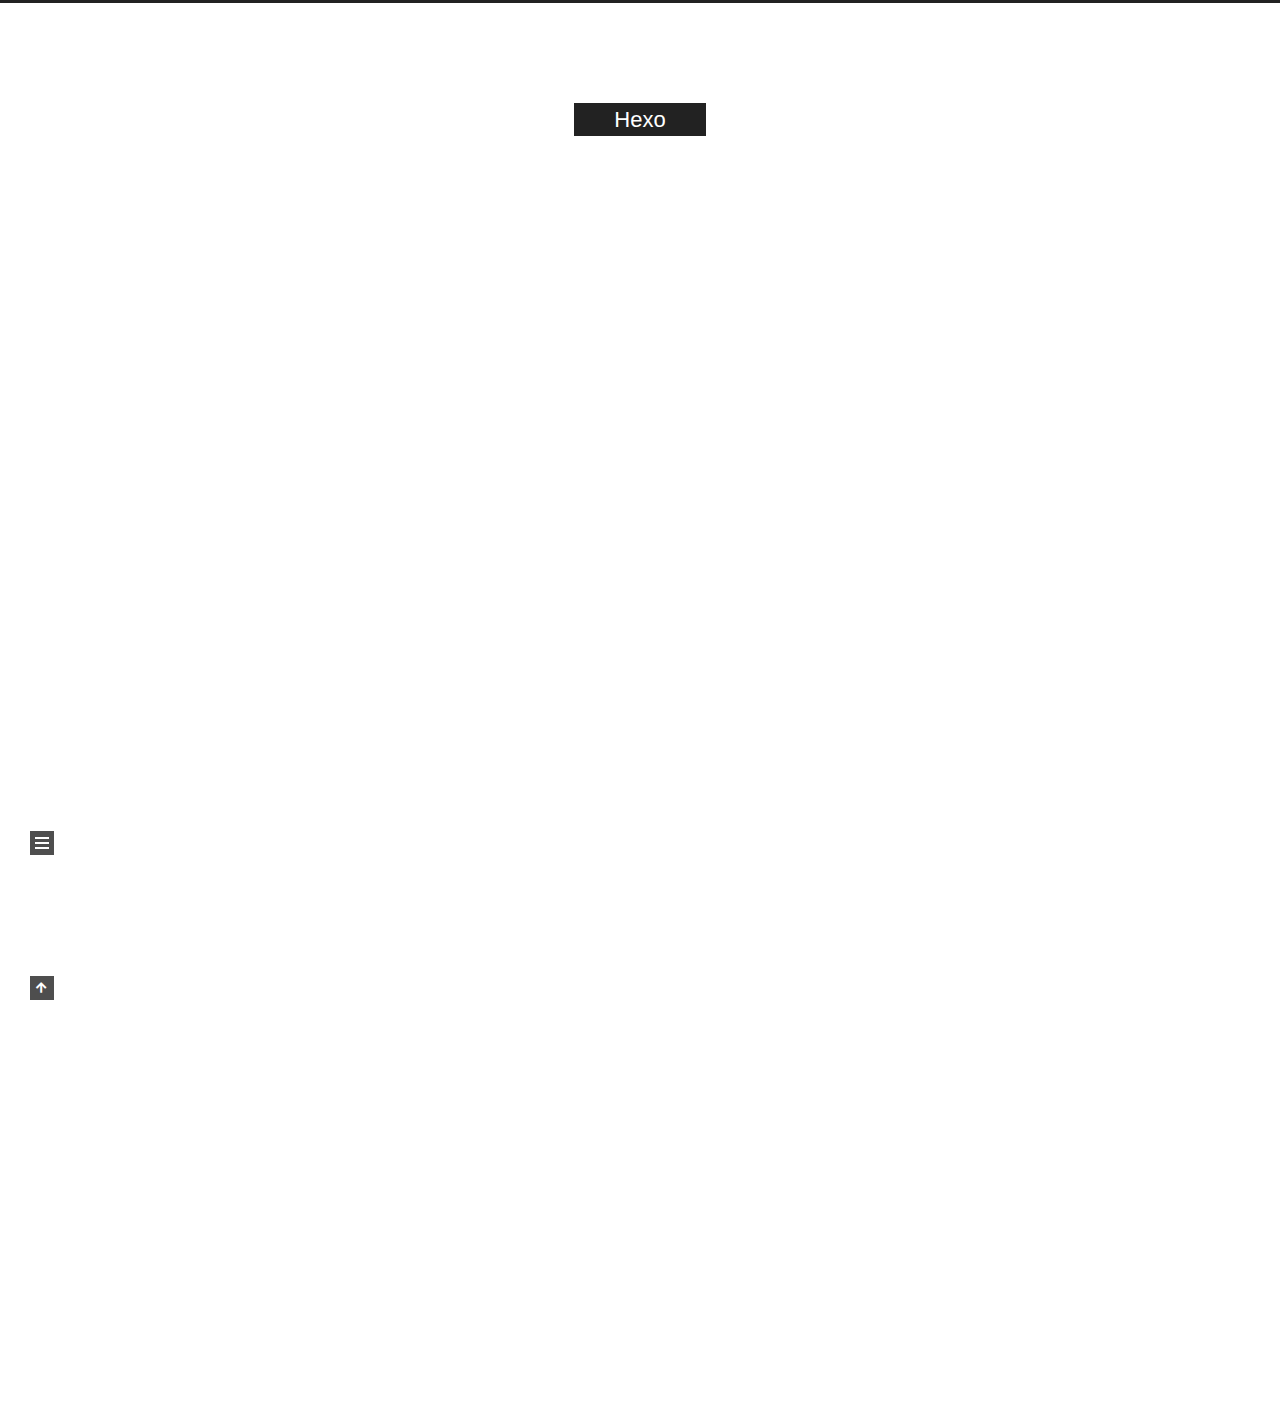
==== index.html @ 502f3c5b "Site updated: 2020-07-09 20:46:34" ====
<!DOCTYPE html>
<html lang="en">
<head>
  <meta charset="UTF-8">
<meta name="viewport" content="width=device-width, initial-scale=1, maximum-scale=2">
<meta name="theme-color" content="#222">
<meta name="generator" content="Hexo 4.2.1">
  <link rel="apple-touch-icon" sizes="180x180" href="/images/apple-touch-icon-next.png">
  <link rel="icon" type="image/png" sizes="32x32" href="/images/favicon-32x32-next.png">
  <link rel="icon" type="image/png" sizes="16x16" href="/images/favicon-16x16-next.png">
  <link rel="mask-icon" href="/images/logo.svg" color="#222">

<link rel="stylesheet" href="/css/main.css">


<link rel="stylesheet" href="/lib/font-awesome/css/all.min.css">
  
  <link rel="stylesheet" href="/lib/animate-css/animate.min.css">

<script class="hexo-configurations">
    var NexT = window.NexT || {};
    var CONFIG = {"hostname":"yoursite.com","root":"/","scheme":"Muse","version":"8.0.0-rc.4","exturl":false,"sidebar":{"position":"left","display":"post","padding":18,"offset":12},"copycode":false,"bookmark":{"enable":false,"color":"#222","save":"auto"},"fancybox":false,"mediumzoom":false,"lazyload":false,"pangu":false,"comments":{"style":"tabs","active":null,"storage":true,"lazyload":false,"nav":null},"algolia":{"hits":{"per_page":10},"labels":{"input_placeholder":"Search for Posts","hits_empty":"We didn't find any results for the search: ${query}","hits_stats":"${hits} results found in ${time} ms"}},"localsearch":{"enable":false,"trigger":"auto","top_n_per_article":1,"unescape":false,"preload":false},"motion":{"enable":true,"async":false,"transition":{"post_block":"fadeIn","post_header":"fadeInDown","post_body":"fadeInDown","coll_header":"fadeInLeft","sidebar":"fadeInUp"}}};
  </script>

  <meta property="og:type" content="website">
<meta property="og:title" content="Hexo">
<meta property="og:url" content="http://yoursite.com/index.html">
<meta property="og:site_name" content="Hexo">
<meta property="og:locale" content="en_US">
<meta property="article:author" content="John Doe">
<meta name="twitter:card" content="summary">

<link rel="canonical" href="http://yoursite.com/">


<script class="page-configurations">
  // https://hexo.io/docs/variables.html
  CONFIG.page = {
    sidebar: "",
    isHome : true,
    isPost : false,
    lang   : 'en'
  };
</script>

  <title>Hexo</title>
  






  <noscript>
  <style>
  body { margin-top: 2rem; }

  .use-motion .menu-item,
  .use-motion .sidebar,
  .use-motion .post-block,
  .use-motion .pagination,
  .use-motion .comments,
  .use-motion .post-header,
  .use-motion .post-body,
  .use-motion .collection-header {
    visibility: visible;
  }

  .use-motion .header,
  .use-motion .site-brand-container .toggle,
  .use-motion .footer { opacity: initial; }

  .use-motion .site-title,
  .use-motion .site-subtitle,
  .use-motion .custom-logo-image {
    opacity: initial;
    top: initial;
  }

  .use-motion .logo-line {
    transform: scaleX(1);
  }

  .search-pop-overlay, .sidebar-nav { display: none; }
  .sidebar-panel { display: block; }
  </style>
</noscript>

</head>

<body itemscope itemtype="http://schema.org/WebPage">
  <div class="container use-motion">
    <div class="headband"></div>

    <main class="main">
      <header class="header" itemscope itemtype="http://schema.org/WPHeader">
        <div class="header-inner"><div class="site-brand-container">
  <div class="site-nav-toggle">
    <div class="toggle" aria-label="Toggle navigation bar">
    </div>
  </div>

  <div class="site-meta">

    <a href="/" class="brand" rel="start">
      <i class="logo-line"></i>
      <h1 class="site-title">Hexo</h1>
      <i class="logo-line"></i>
    </a>
  </div>

  <div class="site-nav-right">
    <div class="toggle popup-trigger">
    </div>
  </div>
</div>







</div>
          
  
  <div class="toggle sidebar-toggle">
    <span class="toggle-line toggle-line-first"></span>
    <span class="toggle-line toggle-line-middle"></span>
    <span class="toggle-line toggle-line-last"></span>
  </div>

  <aside class="sidebar">

    <div class="sidebar-inner sidebar-overview-active">
      <ul class="sidebar-nav">
        <li class="sidebar-nav-toc">
          Table of Contents
        </li>
        <li class="sidebar-nav-overview">
          Overview
        </li>
      </ul>

      <!--noindex-->
      <section class="post-toc-wrap sidebar-panel">
      </section>
      <!--/noindex-->

      <section class="site-overview-wrap sidebar-panel">
        <div class="site-author animated" itemprop="author" itemscope itemtype="http://schema.org/Person">
  <p class="site-author-name" itemprop="name">John Doe</p>
  <div class="site-description" itemprop="description"></div>
</div>
<div class="site-state-wrap animated">
  <nav class="site-state">
      <div class="site-state-item site-state-posts">
          <a href="/archives">
          <span class="site-state-item-count">1</span>
          <span class="site-state-item-name">posts</span>
        </a>
      </div>
  </nav>
</div>



      </section>
    </div>
  </aside>
  <div id="sidebar-dimmer"></div>


      </header>

      
  <div class="back-to-top">
    <i class="fa fa-arrow-up"></i>
    <span>0%</span>
  </div>

<noscript>
  <div id="noscript-warning">Theme NexT works best with JavaScript enabled</div>
</noscript>


      <div class="main-inner">
        

        <div class="content index posts-expand">
          
      
  
  
  <article itemscope itemtype="http://schema.org/Article" class="post-block" lang="en">
    <link itemprop="mainEntityOfPage" href="http://yoursite.com/2020/07/09/hello-world/">

    <span hidden itemprop="author" itemscope itemtype="http://schema.org/Person">
      <meta itemprop="image" content="/images/avatar.gif">
      <meta itemprop="name" content="John Doe">
      <meta itemprop="description" content="">
    </span>

    <span hidden itemprop="publisher" itemscope itemtype="http://schema.org/Organization">
      <meta itemprop="name" content="Hexo">
    </span>
      <header class="post-header">
        <h2 class="post-title" itemprop="name headline">
          
            <a href="/2020/07/09/hello-world/" class="post-title-link" itemprop="url">Hello World</a>
        </h2>

        <div class="post-meta">
            <span class="post-meta-item">
              <span class="post-meta-item-icon">
                <i class="far fa-calendar"></i>
              </span>
              <span class="post-meta-item-text">Posted on</span>

              <time title="Created: 2020-07-09 15:12:17" itemprop="dateCreated datePublished" datetime="2020-07-09T15:12:17+08:00">2020-07-09</time>
            </span>

          

        </div>
      </header>

    
    
    
    <div class="post-body" itemprop="articleBody">

      
          <p>Welcome to <a href="https://hexo.io/" target="_blank" rel="noopener">Hexo</a>! This is your very first post. Check <a href="https://hexo.io/docs/" target="_blank" rel="noopener">documentation</a> for more info. If you get any problems when using Hexo, you can find the answer in <a href="https://hexo.io/docs/troubleshooting.html" target="_blank" rel="noopener">troubleshooting</a> or you can ask me on <a href="https://github.com/hexojs/hexo/issues" target="_blank" rel="noopener">GitHub</a>.</p>
<h2 id="Quick-Start"><a href="#Quick-Start" class="headerlink" title="Quick Start"></a>Quick Start</h2><h3 id="Create-a-new-post"><a href="#Create-a-new-post" class="headerlink" title="Create a new post"></a>Create a new post</h3><figure class="highlight bash"><table><tr><td class="gutter"><pre><span class="line">1</span><br></pre></td><td class="code"><pre><span class="line">$ hexo new <span class="string">"My New Post"</span></span><br></pre></td></tr></table></figure>

<p>More info: <a href="https://hexo.io/docs/writing.html" target="_blank" rel="noopener">Writing</a></p>
<h3 id="Run-server"><a href="#Run-server" class="headerlink" title="Run server"></a>Run server</h3><figure class="highlight bash"><table><tr><td class="gutter"><pre><span class="line">1</span><br></pre></td><td class="code"><pre><span class="line">$ hexo server</span><br></pre></td></tr></table></figure>

<p>More info: <a href="https://hexo.io/docs/server.html" target="_blank" rel="noopener">Server</a></p>
<h3 id="Generate-static-files"><a href="#Generate-static-files" class="headerlink" title="Generate static files"></a>Generate static files</h3><figure class="highlight bash"><table><tr><td class="gutter"><pre><span class="line">1</span><br></pre></td><td class="code"><pre><span class="line">$ hexo generate</span><br></pre></td></tr></table></figure>

<p>More info: <a href="https://hexo.io/docs/generating.html" target="_blank" rel="noopener">Generating</a></p>
<h3 id="Deploy-to-remote-sites"><a href="#Deploy-to-remote-sites" class="headerlink" title="Deploy to remote sites"></a>Deploy to remote sites</h3><figure class="highlight bash"><table><tr><td class="gutter"><pre><span class="line">1</span><br></pre></td><td class="code"><pre><span class="line">$ hexo deploy</span><br></pre></td></tr></table></figure>

<p>More info: <a href="https://hexo.io/docs/one-command-deployment.html" target="_blank" rel="noopener">Deployment</a></p>

      
    </div>

    
    
    
      <footer class="post-footer">
        <div class="post-eof"></div>
      </footer>
  </article>
  
  
  


  



        </div>
        

<script>
  window.addEventListener('tabs:register', () => {
    let { activeClass } = CONFIG.comments;
    if (CONFIG.comments.storage) {
      activeClass = localStorage.getItem('comments_active') || activeClass;
    }
    if (activeClass) {
      let activeTab = document.querySelector(`a[href="#comment-${activeClass}"]`);
      if (activeTab) {
        activeTab.click();
      }
    }
  });
  if (CONFIG.comments.storage) {
    window.addEventListener('tabs:click', event => {
      if (!event.target.matches('.tabs-comment .tab-content .tab-pane')) return;
      let commentClass = event.target.classList[1];
      localStorage.setItem('comments_active', commentClass);
    });
  }
</script>

      </div>
    </main>

    <footer class="footer">
      <div class="footer-inner">
        

        

<div class="copyright">
  
  &copy; 
  <span itemprop="copyrightYear">2020</span>
  <span class="with-love">
    <i class="fa fa-heart"></i>
  </span>
  <span class="author" itemprop="copyrightHolder">John Doe</span>
</div>
  <div class="powered-by">Powered by <a href="https://hexo.io/" class="theme-link" rel="noopener" target="_blank">Hexo</a> & <a href="https://theme-next.js.org/muse/" class="theme-link" rel="noopener" target="_blank">NexT.Muse</a>
  </div>

        








      </div>
    </footer>
  </div>

  
  <script src="/lib/anime.min.js"></script>

<script src="/js/utils.js"></script>

<script src="/js/motion.js"></script>


<script src="/js/schemes/muse.js"></script>


<script src="/js/next-boot.js"></script>


  















  

  

</body>
</html>
---- css/main.css ----
:root {
  --body-bg-color: #fff;
  --content-bg-color: #fff;
  --card-bg-color: #f5f5f5;
  --text-color: #555;
  --blockquote-color: #666;
  --link-color: #555;
  --link-hover-color: #222;
  --brand-color: #fff;
  --brand-hover-color: #fff;
  --table-row-odd-bg-color: #f9f9f9;
  --table-row-hover-bg-color: #f5f5f5;
  --menu-item-bg-color: #f5f5f5;
  --btn-default-bg: #222;
  --btn-default-color: #fff;
  --btn-default-border-color: #222;
  --btn-default-hover-bg: #fff;
  --btn-default-hover-color: #222;
  --btn-default-hover-border-color: #222;
  --highlight-background: #f0f0f0;
  --highlight-foreground: #444;
  --highlight-gutter-background: #dedede;
  --highlight-gutter-foreground: #555;
}
html {
  line-height: 1.15; /* 1 */
  -webkit-text-size-adjust: 100%; /* 2 */
}
body {
  margin: 0;
}
main {
  display: block;
}
h1 {
  font-size: 2em;
  margin: 0.67em 0;
}
hr {
  box-sizing: content-box; /* 1 */
  height: 0; /* 1 */
  overflow: visible; /* 2 */
}
pre {
  font-family: monospace, monospace; /* 1 */
  font-size: 1em; /* 2 */
}
a {
  background: transparent;
}
abbr[title] {
  border-bottom: none; /* 1 */
  text-decoration: underline; /* 2 */
  text-decoration: underline dotted; /* 2 */
}
b,
strong {
  font-weight: bolder;
}
code,
kbd,
samp {
  font-family: monospace, monospace; /* 1 */
  font-size: 1em; /* 2 */
}
small {
  font-size: 80%;
}
sub,
sup {
  font-size: 75%;
  line-height: 0;
  position: relative;
  vertical-align: baseline;
}
sub {
  bottom: -0.25em;
}
sup {
  top: -0.5em;
}
img {
  border-style: none;
}
button,
input,
optgroup,
select,
textarea {
  font-family: inherit; /* 1 */
  font-size: 100%; /* 1 */
  line-height: 1.15; /* 1 */
  margin: 0; /* 2 */
}
button,
input {
/* 1 */
  overflow: visible;
}
button,
select {
/* 1 */
  text-transform: none;
}
button,
[type='button'],
[type='reset'],
[type='submit'] {
  -webkit-appearance: button;
}
button::-moz-focus-inner,
[type='button']::-moz-focus-inner,
[type='reset']::-moz-focus-inner,
[type='submit']::-moz-focus-inner {
  border-style: none;
  padding: 0;
}
button:-moz-focusring,
[type='button']:-moz-focusring,
[type='reset']:-moz-focusring,
[type='submit']:-moz-focusring {
  outline: 1px dotted ButtonText;
}
fieldset {
  padding: 0.35em 0.75em 0.625em;
}
legend {
  box-sizing: border-box; /* 1 */
  color: inherit; /* 2 */
  display: table; /* 1 */
  max-width: 100%; /* 1 */
  padding: 0; /* 3 */
  white-space: normal; /* 1 */
}
progress {
  vertical-align: baseline;
}
textarea {
  overflow: auto;
}
[type='checkbox'],
[type='radio'] {
  box-sizing: border-box; /* 1 */
  padding: 0; /* 2 */
}
[type='number']::-webkit-inner-spin-button,
[type='number']::-webkit-outer-spin-button {
  height: auto;
}
[type='search'] {
  outline-offset: -2px; /* 2 */
  -webkit-appearance: textfield; /* 1 */
}
[type='search']::-webkit-search-decoration {
  -webkit-appearance: none;
}
::-webkit-file-upload-button {
  font: inherit; /* 2 */
  -webkit-appearance: button; /* 1 */
}
details {
  display: block;
}
summary {
  display: list-item;
}
template {
  display: none;
}
[hidden] {
  display: none;
}
::selection {
  background: #262a30;
  color: #eee;
}
html,
body {
  height: 100%;
}
body {
  background: var(--body-bg-color);
  color: var(--text-color);
  font-family: 'Lato', "PingFang SC", "Microsoft YaHei", sans-serif;
  font-size: 1em;
  line-height: 2;
  transition: all 0.2s ease-in-out;
}
h1,
h2,
h3,
h4,
h5,
h6 {
  font-family: 'Lato', "PingFang SC", "Microsoft YaHei", sans-serif;
  font-weight: bold;
  line-height: 1.5;
  margin: 20px 0 15px;
}
h1 {
  font-size: 1.5em;
}
h2 {
  font-size: 1.375em;
}
h3 {
  font-size: 1.25em;
}
h4 {
  font-size: 1.125em;
}
h5 {
  font-size: 1em;
}
h6 {
  font-size: 0.875em;
}
p {
  margin: 0 0 20px 0;
}
a,
span.exturl {
  border-bottom: 1px solid #999;
  color: var(--link-color);
  outline: 0;
  text-decoration: none;
  overflow-wrap: break-word;
  cursor: pointer;
}
a:hover,
span.exturl:hover {
  border-bottom-color: var(--link-hover-color);
  color: var(--link-hover-color);
}
iframe,
img,
video,
embed {
  display: block;
  margin-left: auto;
  margin-right: auto;
  max-width: 100%;
}
hr {
  background-image: repeating-linear-gradient(-45deg, #ddd, #ddd 4px, transparent 4px, transparent 8px);
  border: 0;
  height: 3px;
  margin: 40px 0;
}
blockquote {
  border-left: 4px solid #ddd;
  color: var(--blockquote-color);
  margin: 0;
  padding: 0 15px;
}
blockquote cite::before {
  content: '-';
  padding: 0 5px;
}
dt {
  font-weight: bold;
}
dd {
  margin: 0;
  padding: 0;
}
.table-container {
  overflow: auto;
}
table {
  border-collapse: collapse;
  border-spacing: 0;
  font-size: 0.875em;
  margin: 0 0 20px 0;
  width: 100%;
}
tbody tr:nth-of-type(odd) {
  background: var(--table-row-odd-bg-color);
}
tbody tr:hover {
  background: var(--table-row-hover-bg-color);
}
caption,
th,
td {
  font-weight: normal;
  padding: 8px;
  vertical-align: middle;
}
th,
td {
  border: 1px solid #ddd;
  border-bottom: 3px solid #ddd;
}
th {
  font-weight: 700;
  padding-bottom: 10px;
}
td {
  border-bottom-width: 1px;
}
.btn {
  background: var(--btn-default-bg);
  border: 2px solid var(--btn-default-border-color);
  border-radius: 0;
  color: var(--btn-default-color);
  display: inline-block;
  font-size: 0.875em;
  line-height: 2;
  padding: 0 20px;
  transition: background-color 0.2s ease-in-out;
}
.btn:hover {
  background: var(--btn-default-hover-bg);
  border-color: var(--btn-default-hover-border-color);
  color: var(--btn-default-hover-color);
}
.btn + .btn {
  margin: 0 0 8px 8px;
}
.btn .fa-fw {
  text-align: left;
  width: 1.285714285714286em;
}
.toggle {
  line-height: 0;
}
.toggle .toggle-line {
  background: #fff;
  display: block;
  height: 2px;
  left: 0;
  position: relative;
  top: 0;
  transition: all 0.4s;
  width: 100%;
}
.toggle .toggle-line:not(:first-child) {
  margin-top: 3px;
}
.toggle.toggle-arrow .toggle-line-first,
body:not(.sidebar-active) .sidebar-toggle:hover .toggle-line-first {
  left: 50%;
  top: 2px;
  transform: rotate(45deg);
  width: 50%;
}
.toggle.toggle-arrow .toggle-line-middle,
body:not(.sidebar-active) .sidebar-toggle:hover .toggle-line-middle {
  left: 2px;
  width: 90%;
}
.toggle.toggle-arrow .toggle-line-last,
body:not(.sidebar-active) .sidebar-toggle:hover .toggle-line-last {
  left: 50%;
  top: -2px;
  transform: rotate(-45deg);
  width: 50%;
}
.toggle.toggle-close .toggle-line-first,
.sidebar-active .sidebar-toggle .toggle-line-first {
  transform: rotate(-45deg);
  top: 5px;
}
.toggle.toggle-close .toggle-line-middle,
.sidebar-active .sidebar-toggle .toggle-line-middle {
  opacity: 0;
}
.toggle.toggle-close .toggle-line-last,
.sidebar-active .sidebar-toggle .toggle-line-last {
  transform: rotate(45deg);
  top: -5px;
}
/*

Original highlight.js style (c) Ivan Sagalaev <maniac@softwaremaniacs.org>

*/

.hljs {
  display: block;
  overflow-x: auto;
  padding: 0.5em;
  background: #F0F0F0;
}


/* Base color: saturation 0; */

.hljs,
.hljs-subst {
  color: #444;
}

.hljs-comment {
  color: #888888;
}

.hljs-keyword,
.hljs-attribute,
.hljs-selector-tag,
.hljs-meta-keyword,
.hljs-doctag,
.hljs-name {
  font-weight: bold;
}


/* User color: hue: 0 */

.hljs-type,
.hljs-string,
.hljs-number,
.hljs-selector-id,
.hljs-selector-class,
.hljs-quote,
.hljs-template-tag,
.hljs-deletion {
  color: #880000;
}

.hljs-title,
.hljs-section {
  color: #880000;
  font-weight: bold;
}

.hljs-regexp,
.hljs-symbol,
.hljs-variable,
.hljs-template-variable,
.hljs-link,
.hljs-selector-attr,
.hljs-selector-pseudo {
  color: #BC6060;
}


/* Language color: hue: 90; */

.hljs-literal {
  color: #78A960;
}

.hljs-built_in,
.hljs-bullet,
.hljs-code,
.hljs-addition {
  color: #397300;
}


/* Meta color: hue: 200 */

.hljs-meta {
  color: #1f7199;
}

.hljs-meta-string {
  color: #4d99bf;
}


/* Misc effects */

.hljs-emphasis {
  font-style: italic;
}

.hljs-strong {
  font-weight: bold;
}

code,
kbd,
.highlight,
pre {
  background: var(--highlight-background);
  color: var(--highlight-foreground);
}
.highlight,
pre {
  line-height: 1.6;
  margin: 0 auto 20px;
}
pre,
code {
  font-family: consolas, Menlo, monospace, "PingFang SC", "Microsoft YaHei";
}
code {
  border-radius: 3px;
  font-size: 0.875em;
  padding: 2px 4px;
  overflow-wrap: break-word;
}
kbd {
  border: 2px solid #ccc;
  border-radius: 0.2em;
  box-shadow: 0.1em 0.1em 0.2em rgba(0,0,0,0.1);
  font-family: inherit;
  padding: 0.1em 0.3em;
  white-space: nowrap;
}
.highlight {
  position: relative;
}
.highlight pre {
  border: 0;
  margin: 0;
  padding: 10px 0;
}
.highlight table {
  border: 0;
  margin: 0;
  width: auto;
}
.highlight td {
  border: 0;
  padding: 0;
}
.highlight figcaption {
  background: var(--highlight-gutter-background);
  color: var(--highlight-foreground);
  display: flow-root;
  font-size: 0.875em;
  line-height: 1.2;
  padding: 0.5em;
}
.highlight figcaption a {
  color: var(--highlight-foreground);
  float: right;
}
.highlight figcaption a:hover {
  border-bottom-color: var(--highlight-foreground);
}
.highlight .gutter {
  -moz-user-select: none;
  -ms-user-select: none;
  -webkit-user-select: none;
  user-select: none;
}
.highlight .gutter pre {
  background: var(--highlight-gutter-background);
  color: var(--highlight-gutter-foreground);
  padding-left: 10px;
  padding-right: 10px;
  text-align: right;
}
.highlight .code pre {
  padding-left: 10px;
  width: 100%;
}
.gist table {
  width: auto;
}
.gist table td {
  border: 0;
}
pre {
  overflow: auto;
  padding: 10px;
}
pre code {
  background: none;
  padding: 0;
  text-shadow: none;
}
.blockquote-center {
  border-left: none;
  margin: 40px 0;
  padding: 0;
  position: relative;
  text-align: center;
}
.blockquote-center::before,
.blockquote-center::after {
  left: 0;
  line-height: 1;
  opacity: 0.6;
  position: absolute;
  width: 100%;
}
.blockquote-center::before {
  border-top: 1px solid #ccc;
  text-align: left;
  top: -20px;
  content: '\f10d';
  font-family: 'Font Awesome 5 Free';
  font-weight: 900;
}
.blockquote-center::after {
  border-bottom: 1px solid #ccc;
  bottom: -20px;
  text-align: right;
  content: '\f10e';
  font-family: 'Font Awesome 5 Free';
  font-weight: 900;
}
.blockquote-center p,
.blockquote-center div {
  text-align: center;
}
.post-body .group-picture img {
  margin: 0 auto;
  padding: 0 3px;
}
.group-picture-row {
  margin-bottom: 6px;
  overflow: hidden;
}
.group-picture-column {
  float: left;
  margin-bottom: 10px;
}
.post-body .label {
  color: #555;
  padding: 0 2px;
}
.post-body .label.default {
  background: #f0f0f0;
}
.post-body .label.primary {
  background: #efe6f7;
}
.post-body .label.info {
  background: #e5f2f8;
}
.post-body .label.success {
  background: #e7f4e9;
}
.post-body .label.warning {
  background: #fcf6e1;
}
.post-body .label.danger {
  background: #fae8eb;
}
.post-body .link-grid {
  display: grid;
  gap: 1.5rem 1.5rem;
  grid-template-columns: 1fr 1fr;
  margin-bottom: 20px;
  padding: 1rem;
}
@media (max-width: 767px) {
  .post-body .link-grid {
    grid-template-columns: 1fr;
  }
}
.post-body .link-grid .link-grid-container {
  border: solid #ddd;
  box-shadow: 1rem 1rem 0.5rem rgba(0,0,0,0.5);
  min-height: 5rem;
  min-width: 0;
  padding: 0.5rem;
  position: relative;
  transition: background 0.3s;
}
.post-body .link-grid .link-grid-container:hover {
  animation: shake 0.5s;
  background: var(--card-bg-color);
}
.post-body .link-grid .link-grid-container:active {
  box-shadow: 0.5rem 0.5rem 0.25rem rgba(0,0,0,0.5);
  transform: translate(0.2rem, 0.2rem);
}
.post-body .link-grid .link-grid-container .link-grid-image {
  background-clip: content-box;
  background-origin: content-box;
  background-size: cover;
  border: 1px solid #ddd;
  border-radius: 50%;
  box-sizing: border-box;
  height: 5rem;
  padding: 3px;
  position: absolute;
  width: 5rem;
}
.post-body .link-grid .link-grid-container p {
  margin: 0 1rem 0 6rem;
}
.post-body .link-grid .link-grid-container p:first-of-type {
  font-size: 1.2em;
}
.post-body .link-grid .link-grid-container p:last-of-type {
  font-size: 0.8em;
  line-height: 1.3rem;
  opacity: 0.7;
}
.post-body .link-grid .link-grid-container a {
  border: 0;
  height: 100%;
  left: 0;
  position: absolute;
  top: 0;
  width: 100%;
}
@-moz-keyframes shake {
  0% {
    transform: translate(1pt, 1pt) rotate(0deg);
  }
  10% {
    transform: translate(-1pt, -2pt) rotate(-1deg);
  }
  20% {
    transform: translate(-3pt, 0pt) rotate(1deg);
  }
  30% {
    transform: translate(3pt, 2pt) rotate(0deg);
  }
  40% {
    transform: translate(1pt, -1pt) rotate(1deg);
  }
  50% {
    transform: translate(-1pt, 2pt) rotate(-1deg);
  }
  60% {
    transform: translate(-3pt, 1pt) rotate(0deg);
  }
  70% {
    transform: translate(3pt, 1pt) rotate(-1deg);
  }
  80% {
    transform: translate(-1pt, -1pt) rotate(1deg);
  }
  90% {
    transform: translate(1pt, 2pt) rotate(0deg);
  }
  100% {
    transform: translate(1pt, -2pt) rotate(-1deg);
  }
}
@-webkit-keyframes shake {
  0% {
    transform: translate(1pt, 1pt) rotate(0deg);
  }
  10% {
    transform: translate(-1pt, -2pt) rotate(-1deg);
  }
  20% {
    transform: translate(-3pt, 0pt) rotate(1deg);
  }
  30% {
    transform: translate(3pt, 2pt) rotate(0deg);
  }
  40% {
    transform: translate(1pt, -1pt) rotate(1deg);
  }
  50% {
    transform: translate(-1pt, 2pt) rotate(-1deg);
  }
  60% {
    transform: translate(-3pt, 1pt) rotate(0deg);
  }
  70% {
    transform: translate(3pt, 1pt) rotate(-1deg);
  }
  80% {
    transform: translate(-1pt, -1pt) rotate(1deg);
  }
  90% {
    transform: translate(1pt, 2pt) rotate(0deg);
  }
  100% {
    transform: translate(1pt, -2pt) rotate(-1deg);
  }
}
@-o-keyframes shake {
  0% {
    transform: translate(1pt, 1pt) rotate(0deg);
  }
  10% {
    transform: translate(-1pt, -2pt) rotate(-1deg);
  }
  20% {
    transform: translate(-3pt, 0pt) rotate(1deg);
  }
  30% {
    transform: translate(3pt, 2pt) rotate(0deg);
  }
  40% {
    transform: translate(1pt, -1pt) rotate(1deg);
  }
  50% {
    transform: translate(-1pt, 2pt) rotate(-1deg);
  }
  60% {
    transform: translate(-3pt, 1pt) rotate(0deg);
  }
  70% {
    transform: translate(3pt, 1pt) rotate(-1deg);
  }
  80% {
    transform: translate(-1pt, -1pt) rotate(1deg);
  }
  90% {
    transform: translate(1pt, 2pt) rotate(0deg);
  }
  100% {
    transform: translate(1pt, -2pt) rotate(-1deg);
  }
}
@keyframes shake {
  0% {
    transform: translate(1pt, 1pt) rotate(0deg);
  }
  10% {
    transform: translate(-1pt, -2pt) rotate(-1deg);
  }
  20% {
    transform: translate(-3pt, 0pt) rotate(1deg);
  }
  30% {
    transform: translate(3pt, 2pt) rotate(0deg);
  }
  40% {
    transform: translate(1pt, -1pt) rotate(1deg);
  }
  50% {
    transform: translate(-1pt, 2pt) rotate(-1deg);
  }
  60% {
    transform: translate(-3pt, 1pt) rotate(0deg);
  }
  70% {
    transform: translate(3pt, 1pt) rotate(-1deg);
  }
  80% {
    transform: translate(-1pt, -1pt) rotate(1deg);
  }
  90% {
    transform: translate(1pt, 2pt) rotate(0deg);
  }
  100% {
    transform: translate(1pt, -2pt) rotate(-1deg);
  }
}
.post-body .tabs {
  margin-bottom: 20px;
}
.post-body .tabs,
.tabs-comment {
  padding-top: 10px;
}
.post-body .tabs ul.nav-tabs,
.tabs-comment ul.nav-tabs {
  display: flex;
  flex-wrap: wrap;
  margin: 0;
  margin-bottom: -1px;
  padding: 0;
}
@media (max-width: 413px) {
  .post-body .tabs ul.nav-tabs,
  .tabs-comment ul.nav-tabs {
    display: block;
    margin-bottom: 5px;
  }
}
.post-body .tabs ul.nav-tabs li.tab,
.tabs-comment ul.nav-tabs li.tab {
  border-bottom: 1px solid #ddd;
  border-left: 1px solid transparent;
  border-right: 1px solid transparent;
  border-top: 3px solid transparent;
  flex-grow: 1;
  list-style-type: none;
  border-radius: 0 0 0 0;
}
@media (max-width: 413px) {
  .post-body .tabs ul.nav-tabs li.tab,
  .tabs-comment ul.nav-tabs li.tab {
    border-bottom: 1px solid transparent;
    border-left: 3px solid transparent;
    border-right: 1px solid transparent;
    border-top: 1px solid transparent;
  }
}
@media (max-width: 413px) {
  .post-body .tabs ul.nav-tabs li.tab,
  .tabs-comment ul.nav-tabs li.tab {
    border-radius: 0;
  }
}
.post-body .tabs ul.nav-tabs li.tab a,
.tabs-comment ul.nav-tabs li.tab a {
  border-bottom: initial;
  display: block;
  line-height: 1.8;
  outline: 0;
  padding: 0.25em 0.75em;
  text-align: center;
  transition: all 0.2s ease-out;
}
.post-body .tabs ul.nav-tabs li.tab a i,
.tabs-comment ul.nav-tabs li.tab a i {
  width: 1.285714285714286em;
}
.post-body .tabs ul.nav-tabs li.tab.active,
.tabs-comment ul.nav-tabs li.tab.active {
  border-bottom: 1px solid transparent;
  border-left: 1px solid #ddd;
  border-right: 1px solid #ddd;
  border-top: 3px solid #fc6423;
}
@media (max-width: 413px) {
  .post-body .tabs ul.nav-tabs li.tab.active,
  .tabs-comment ul.nav-tabs li.tab.active {
    border-bottom: 1px solid #ddd;
    border-left: 3px solid #fc6423;
    border-right: 1px solid #ddd;
    border-top: 1px solid #ddd;
  }
}
.post-body .tabs ul.nav-tabs li.tab.active a,
.tabs-comment ul.nav-tabs li.tab.active a {
  color: var(--link-color);
  cursor: default;
}
.post-body .tabs .tab-content .tab-pane,
.tabs-comment .tab-content .tab-pane {
  border: 1px solid #ddd;
  border-top: 0;
  padding: 20px 20px 0 20px;
  border-radius: 0;
}
.post-body .tabs .tab-content .tab-pane:not(.active),
.tabs-comment .tab-content .tab-pane:not(.active) {
  display: none;
}
.post-body .tabs .tab-content .tab-pane.active,
.tabs-comment .tab-content .tab-pane.active {
  display: block;
}
.post-body .tabs .tab-content .tab-pane.active:nth-of-type(1),
.tabs-comment .tab-content .tab-pane.active:nth-of-type(1) {
  border-radius: 0 0 0 0;
}
@media (max-width: 413px) {
  .post-body .tabs .tab-content .tab-pane.active:nth-of-type(1),
  .tabs-comment .tab-content .tab-pane.active:nth-of-type(1) {
    border-radius: 0;
  }
}
.post-body .note {
  border-radius: 3px;
  margin-bottom: 20px;
  padding: 1em;
  position: relative;
  border: 1px solid #eee;
  border-left-width: 5px;
}
.post-body .note h2,
.post-body .note h3,
.post-body .note h4,
.post-body .note h5,
.post-body .note h6 {
  border-bottom: initial;
  margin: 0;
  padding-top: 0;
}
.post-body .note p:first-child,
.post-body .note ul:first-child,
.post-body .note ol:first-child,
.post-body .note table:first-child,
.post-body .note pre:first-child,
.post-body .note blockquote:first-child,
.post-body .note img:first-child {
  margin-top: 0;
}
.post-body .note p:last-child,
.post-body .note ul:last-child,
.post-body .note ol:last-child,
.post-body .note table:last-child,
.post-body .note pre:last-child,
.post-body .note blockquote:last-child,
.post-body .note img:last-child {
  margin-bottom: 0;
}
.post-body .note.default {
  border-left-color: #777;
}
.post-body .note.default h2,
.post-body .note.default h3,
.post-body .note.default h4,
.post-body .note.default h5,
.post-body .note.default h6 {
  color: #777;
}
.post-body .note.primary {
  border-left-color: #6f42c1;
}
.post-body .note.primary h2,
.post-body .note.primary h3,
.post-body .note.primary h4,
.post-body .note.primary h5,
.post-body .note.primary h6 {
  color: #6f42c1;
}
.post-body .note.info {
  border-left-color: #428bca;
}
.post-body .note.info h2,
.post-body .note.info h3,
.post-body .note.info h4,
.post-body .note.info h5,
.post-body .note.info h6 {
  color: #428bca;
}
.post-body .note.success {
  border-left-color: #5cb85c;
}
.post-body .note.success h2,
.post-body .note.success h3,
.post-body .note.success h4,
.post-body .note.success h5,
.post-body .note.success h6 {
  color: #5cb85c;
}
.post-body .note.warning {
  border-left-color: #f0ad4e;
}
.post-body .note.warning h2,
.post-body .note.warning h3,
.post-body .note.warning h4,
.post-body .note.warning h5,
.post-body .note.warning h6 {
  color: #f0ad4e;
}
.post-body .note.danger {
  border-left-color: #d9534f;
}
.post-body .note.danger h2,
.post-body .note.danger h3,
.post-body .note.danger h4,
.post-body .note.danger h5,
.post-body .note.danger h6 {
  color: #d9534f;
}
.pagination .prev,
.pagination .next,
.pagination .page-number,
.pagination .space {
  display: inline-block;
  margin: -1px 10px 0 10px;
  padding: 0 10px;
}
@media (max-width: 767px) {
  .pagination .prev,
  .pagination .next,
  .pagination .page-number,
  .pagination .space {
    margin: 0 5px;
  }
}
.pagination {
  border-top: 1px solid #eee;
  margin: 120px 0 0;
  text-align: center;
}
.pagination .prev,
.pagination .next,
.pagination .page-number {
  border-bottom: 0;
  border-top: 1px solid #eee;
  transition: border-color 0.2s ease-in-out;
}
.pagination .prev:hover,
.pagination .next:hover,
.pagination .page-number:hover {
  border-top-color: var(--link-hover-color);
}
@media (max-width: 767px) {
  .pagination {
    border-top: 0;
    margin-bottom: 10px;
  }
  .pagination .prev,
  .pagination .next,
  .pagination .page-number {
    border-bottom: 1px solid #eee;
    border-top: 0;
  }
  .pagination .prev:hover,
  .pagination .next:hover,
  .pagination .page-number:hover {
    border-bottom-color: var(--link-hover-color);
  }
}
.pagination .space {
  margin: 0;
  padding: 0;
}
.pagination .page-number.current {
  background: #ccc;
  border-color: #ccc;
  color: var(--content-bg-color);
}
.comments {
  margin-top: 60px;
  overflow: hidden;
}
.comment-button-group {
  display: flex;
  flex-wrap: wrap-reverse;
  justify-content: center;
  margin: 1em 0;
}
.comment-button-group .comment-button {
  margin: 0.1em 0.2em;
}
.comment-button-group .comment-button.active {
  background: var(--btn-default-hover-bg);
  border-color: var(--btn-default-hover-border-color);
  color: var(--btn-default-hover-color);
}
.comment-position {
  display: none;
}
.comment-position.active {
  display: block;
}
.tabs-comment {
  background: var(--content-bg-color);
  margin-top: 4em;
  padding-top: 0;
}
.tabs-comment .comments {
  border: 0;
  box-shadow: none;
  margin-top: 0;
  padding-top: 0;
}
.container {
  min-height: 100%;
  position: relative;
}
.headband {
  background: #222;
  height: 3px;
}
@media (max-width: 991px) {
  .headband {
    display: none;
  }
}
.header {
  background: transparent;
}
.header-inner {
  margin: 0 auto;
  width: 700px;
}
@media (min-width: 1200px) {
  .header-inner {
    width: 800px;
  }
}
@media (min-width: 1600px) {
  .header-inner {
    width: 900px;
  }
}
.site-brand-container {
  display: flex;
  flex-shrink: 0;
  padding: 0 10px;
}
.use-motion .header,
.use-motion .site-brand-container .toggle {
  opacity: 0;
}
.site-meta {
  flex-grow: 1;
  text-align: center;
}
@media (max-width: 767px) {
  .site-meta {
    text-align: center;
  }
}
.custom-logo-image {
  margin-top: 20px;
}
@media (max-width: 991px) {
  .custom-logo-image {
    display: none;
  }
}
.brand {
  border-bottom: none;
  color: var(--brand-color);
  display: inline-block;
  padding: 0 40px;
}
.brand:hover {
  color: var(--brand-hover-color);
}
.site-title {
  font-family: 'Lato', "PingFang SC", "Microsoft YaHei", sans-serif;
  font-size: 1.375em;
  font-weight: normal;
  margin: 0;
}
.site-subtitle {
  color: #999;
  font-size: 0.8125em;
  margin: 10px 0;
}
.use-motion .site-title,
.use-motion .site-subtitle,
.use-motion .custom-logo-image {
  opacity: 0;
  position: relative;
  top: -10px;
}
.site-nav-toggle,
.site-nav-right {
  display: none;
}
@media (max-width: 767px) {
  .site-nav-toggle,
  .site-nav-right {
    display: flex;
    flex-direction: column;
    justify-content: center;
  }
}
.site-nav-toggle .toggle,
.site-nav-right .toggle {
  color: var(--text-color);
  padding: 10px;
  width: 22px;
}
.site-nav-toggle .toggle .toggle-line,
.site-nav-right .toggle .toggle-line {
  background: var(--text-color);
  border-radius: 1px;
}
@media (max-width: 767px) {
  .site-nav {
    display: none;
  }
}
.site-nav.site-nav-on {
  display: block;
}
.menu {
  margin: 0;
  padding: 1em 0;
  text-align: center;
}
.menu-item {
  display: inline-block;
  list-style: none;
  margin: 0 10px;
}
@media (max-width: 767px) {
  .menu-item {
    display: block;
    margin-top: 10px;
  }
  .menu-item.menu-item-search {
    display: none;
  }
}
.menu-item a,
.menu-item span.exturl {
  border-bottom: 0;
  display: block;
  font-size: 0.8125em;
  transition: border-color 0.2s ease-in-out;
}
.menu-item a:hover,
.menu-item span.exturl:hover,
.menu-item a.menu-item-active,
.menu-item span.exturl.menu-item-active {
  background: var(--menu-item-bg-color);
}
.menu-item .fa,
.menu-item .fab,
.menu-item .far,
.menu-item .fas {
  margin-right: 8px;
}
.menu-item .badge {
  display: inline-block;
  font-weight: bold;
  line-height: 1;
  margin-left: 0.35em;
  margin-top: 0.35em;
  text-align: center;
  white-space: nowrap;
}
@media (max-width: 767px) {
  .menu-item .badge {
    float: right;
    margin-left: 0;
  }
}
.use-motion .menu-item {
  visibility: hidden;
}
.sidebar-inner {
  color: #999;
  padding: 18px 10px;
  text-align: center;
}
.cc-license {
  margin-top: 10px;
}
.cc-license .cc-opacity {
  border-bottom: none;
  opacity: 0.7;
}
.cc-license .cc-opacity:hover {
  opacity: 0.9;
}
.cc-license img {
  display: inline-block;
}
.site-author-image {
  border: 2px solid #333;
  max-width: 96px;
  padding: 2px;
}
.site-author-name {
  color: #f5f5f5;
  font-weight: normal;
  margin: 5px 0 0;
}
.site-description {
  color: #999;
  font-size: 1em;
  margin-top: 5px;
}
.links-of-author a,
.links-of-author span.exturl {
  font-size: 0.8125em;
}
.links-of-author .fa,
.links-of-author .fab,
.links-of-author .far,
.links-of-author .fas {
  margin-right: 2px;
}
.sidebar-button {
  margin-top: 15px;
}
.sidebar-button a {
  border: 1px solid #fc6423;
  border-radius: 4px;
  color: #fc6423;
  display: inline-block;
  padding: 0 15px;
}
.sidebar-button a .fa,
.sidebar-button a .fab,
.sidebar-button a .far,
.sidebar-button a .fas {
  margin-right: 5px;
}
.sidebar-button a:hover {
  background: #fc6423;
  border: 1px solid #fc6423;
  color: #fff;
}
.sidebar-button a:hover .fa,
.sidebar-button a:hover .fab,
.sidebar-button a:hover .far,
.sidebar-button a:hover .fas {
  color: #fff;
}
.links-of-blogroll {
  font-size: 0.8125em;
  margin-top: 10px;
}
.links-of-blogroll-title {
  font-size: 0.875em;
  font-weight: 600;
  margin-top: 0;
}
.links-of-blogroll-list {
  list-style: none;
  margin: 0;
  padding: 0;
}
#sidebar-dimmer {
  display: none;
}
@media (max-width: 767px) {
  #sidebar-dimmer {
    background: #000;
    display: block;
    height: 100%;
    left: 0;
    opacity: 0;
    position: fixed;
    top: 0;
    transition: visibility 0.4s, opacity 0.4s;
    visibility: hidden;
    width: 100%;
    z-index: 1100;
  }
  .sidebar-active #sidebar-dimmer {
    opacity: 0.7;
    visibility: visible;
  }
}
.sidebar-nav {
  display: none;
  margin: 0;
  padding-bottom: 20px;
  padding-left: 0;
}
.sidebar-nav-active .sidebar-nav {
  display: block;
}
.sidebar-nav li {
  border-bottom: 1px solid transparent;
  color: #666;
  cursor: pointer;
  display: inline-block;
  font-size: 0.875em;
}
.sidebar-nav li.sidebar-nav-overview {
  margin-left: 10px;
}
.sidebar-nav li:hover {
  color: #f5f5f5;
}
.sidebar-toc-active .sidebar-nav-toc,
.sidebar-overview-active .sidebar-nav-overview {
  border-bottom-color: #87daff;
  color: #87daff;
}
.sidebar-toc-active .sidebar-nav-toc:hover,
.sidebar-overview-active .sidebar-nav-overview:hover {
  color: #87daff;
}
.sidebar-panel {
  display: none;
  max-height: var(--sidebar-wrapper-height);
  overflow-x: hidden;
  overflow-y: auto;
}
.sidebar-toc-active .post-toc-wrap,
.sidebar-overview-active .site-overview-wrap {
  display: block;
}
.sidebar-toggle {
  bottom: 45px;
  height: 12px;
  padding: 6px 5px;
  width: 14px;
  background: #222;
  cursor: pointer;
  opacity: 0.8;
  position: fixed;
  z-index: 1300;
  left: 30px;
}
@media (max-width: 991px) {
  .sidebar-toggle {
    left: 20px;
  }
}
.sidebar-toggle:hover {
  opacity: 1;
}
@media (max-width: 991px) {
  .sidebar-toggle {
    opacity: 1;
  }
}
.sidebar-toggle:hover .toggle-line {
  background: #87daff;
}
.post-toc {
  font-size: 0.875em;
}
.post-toc ol {
  list-style: none;
  margin: 0;
  padding: 0 2px 5px 10px;
  text-align: left;
}
.post-toc ol > ol {
  padding-left: 0;
}
.post-toc ol a {
  transition: all 0.2s ease-in-out;
}
.post-toc .nav-item {
  line-height: 1.8;
  overflow: hidden;
  text-overflow: ellipsis;
  white-space: nowrap;
}
.post-toc .nav .nav-child {
  display: none;
}
.post-toc .nav .active > .nav-child {
  display: block;
}
.post-toc .nav .active-current > .nav-child {
  display: block;
}
.post-toc .nav .active-current > .nav-child > .nav-item {
  display: block;
}
.post-toc .nav .active > a {
  border-bottom-color: #87daff;
  color: #87daff;
}
.post-toc .nav .active-current > a {
  color: #87daff;
}
.post-toc .nav .active-current > a:hover {
  color: #87daff;
}
.site-state {
  display: flex;
  flex-wrap: wrap;
  justify-content: center;
  line-height: 1.4;
  margin-top: 10px;
}
.site-state-item a {
  border-bottom: none;
  display: block;
  padding: 0 15px;
}
.site-state-item-count {
  display: block;
  font-size: 1.25em;
  font-weight: 600;
}
.site-state-item-name {
  color: inherit;
  font-size: 0.875em;
}
.footer {
  color: #999;
  font-size: 0.875em;
  padding: 20px 0;
}
.footer.footer-fixed {
  bottom: 0;
  left: 0;
  position: absolute;
  right: 0;
}
.footer-inner {
  box-sizing: border-box;
  text-align: center;
  margin: 0 auto;
  width: 700px;
}
@media (min-width: 1200px) {
  .footer-inner {
    width: 800px;
  }
}
@media (min-width: 1600px) {
  .footer-inner {
    width: 900px;
  }
}
.use-motion .footer {
  opacity: 0;
}
.languages {
  display: inline-block;
  font-size: 1.125em;
  position: relative;
}
.languages .lang-select-label span {
  margin: 0 0.5em;
}
.languages .lang-select {
  height: 100%;
  left: 0;
  opacity: 0;
  position: absolute;
  top: 0;
  width: 100%;
}
.with-love {
  color: #ff0000;
  display: inline-block;
  margin: 0 5px;
}
.powered-by,
.theme-info {
  display: inline-block;
}
@-moz-keyframes icon-animate {
  0%, 100% {
    transform: scale(1);
  }
  10%, 30% {
    transform: scale(0.9);
  }
  20%, 40%, 60%, 80% {
    transform: scale(1.1);
  }
  50%, 70% {
    transform: scale(1.1);
  }
}
@-webkit-keyframes icon-animate {
  0%, 100% {
    transform: scale(1);
  }
  10%, 30% {
    transform: scale(0.9);
  }
  20%, 40%, 60%, 80% {
    transform: scale(1.1);
  }
  50%, 70% {
    transform: scale(1.1);
  }
}
@-o-keyframes icon-animate {
  0%, 100% {
    transform: scale(1);
  }
  10%, 30% {
    transform: scale(0.9);
  }
  20%, 40%, 60%, 80% {
    transform: scale(1.1);
  }
  50%, 70% {
    transform: scale(1.1);
  }
}
@keyframes icon-animate {
  0%, 100% {
    transform: scale(1);
  }
  10%, 30% {
    transform: scale(0.9);
  }
  20%, 40%, 60%, 80% {
    transform: scale(1.1);
  }
  50%, 70% {
    transform: scale(1.1);
  }
}
.back-to-top {
  font-size: 12px;
}
.back-to-top span {
  display: none;
}
.back-to-top {
  bottom: -100px;
  box-sizing: border-box;
  color: #fff;
  padding: 0 6px;
  transition: bottom 0.2s ease-in-out;
  background: #222;
  cursor: pointer;
  opacity: 0.8;
  position: fixed;
  z-index: 1300;
  left: 30px;
  width: 24px;
}
@media (max-width: 991px) {
  .back-to-top {
    left: 20px;
  }
}
.back-to-top:hover {
  opacity: 1;
}
@media (max-width: 991px) {
  .back-to-top {
    opacity: 1;
  }
}
.back-to-top:hover {
  color: #87daff;
}
.back-to-top.back-to-top-on {
  bottom: 19px;
}
#noscript-warning {
  background-color: #f55;
  color: #fff;
  font-family: sans-serif;
  font-size: 1rem;
  font-weight: bold;
  left: 0;
  position: fixed;
  text-align: center;
  top: 0;
  width: 100%;
  z-index: 1500;
}
.post-body {
  font-family: 'Lato', "PingFang SC", "Microsoft YaHei", sans-serif;
  overflow-wrap: break-word;
}
@media (min-width: 1200px) {
  .post-body {
    font-size: 1.125em;
  }
}
.post-body .exturl .fa {
  font-size: 0.875em;
  margin-left: 4px;
}
.post-body .image-caption,
.post-body .figure .caption {
  color: #999;
  font-size: 0.875em;
  font-weight: bold;
  line-height: 1;
  margin: -20px auto 15px;
  text-align: center;
}
.post-sticky-flag {
  display: inline-block;
  transform: rotate(30deg);
}
.post-button {
  margin-top: 40px;
  text-align: center;
}
.use-motion .post-block,
.use-motion .pagination,
.use-motion .comments {
  visibility: hidden;
}
.use-motion .post-header {
  visibility: hidden;
}
.use-motion .post-body {
  visibility: hidden;
}
.use-motion .collection-header {
  visibility: hidden;
}
.posts-collapse {
  margin-left: 35px;
  position: relative;
}
@media (max-width: 767px) {
  .posts-collapse {
    margin-left: 0px;
    margin-right: 0px;
  }
}
.posts-collapse .collection-title {
  font-size: 1.125em;
  position: relative;
}
.posts-collapse .collection-title::before {
  background: #999;
  border: 1px solid #fff;
  margin-left: -6px;
  margin-top: -4px;
  position: absolute;
  top: 50%;
  border-radius: 50%;
  content: ' ';
  height: 10px;
  width: 10px;
}
.posts-collapse .collection-year {
  font-size: 1.5em;
  font-weight: bold;
  margin: 60px 0;
  position: relative;
}
.posts-collapse .collection-year::before {
  background: #bbb;
  margin-left: -4px;
  margin-top: -4px;
  position: absolute;
  top: 50%;
  border-radius: 50%;
  content: ' ';
  height: 8px;
  width: 8px;
}
.posts-collapse .collection-header {
  display: block;
  margin: 0 0 0 20px;
}
.posts-collapse .collection-header small {
  color: #bbb;
  margin-left: 5px;
}
.posts-collapse .post-header {
  border-bottom: 1px dashed #ccc;
  margin: 30px 0;
  padding-left: 15px;
  position: relative;
  transition: border 0.2s ease-in-out;
}
.posts-collapse .post-header::before {
  background: #bbb;
  border: 1px solid #fff;
  left: -4px;
  position: absolute;
  top: 0.75em;
  transition: background 0.2s ease-in-out;
  border-radius: 50%;
  content: ' ';
  height: 6px;
  width: 6px;
}
.posts-collapse .post-header:hover {
  border-bottom-color: #666;
}
.posts-collapse .post-header:hover::before {
  background: #222;
}
.posts-collapse .post-meta {
  display: inline;
  font-size: 0.75em;
  margin-right: 10px;
}
.posts-collapse .post-title {
  display: inline;
}
.posts-collapse .post-title a,
.posts-collapse .post-title span.exturl {
  border-bottom: none;
  color: var(--link-color);
}
.posts-collapse .post-title .fa-external-link-alt {
  font-size: 0.875em;
  margin-left: 5px;
}
.posts-collapse::before {
  background: #f5f5f5;
  content: ' ';
  height: 100%;
  margin-left: -2px;
  position: absolute;
  top: 1.25em;
  width: 4px;
}
.post-eof {
  background: #ccc;
  height: 1px;
  margin: 80px auto 60px;
  width: 8%;
}
.post-block:last-of-type .post-eof {
  display: none;
}
@media (min-width: 992px) {
  .post-body {
    text-align: justify;
  }
}
@media (max-width: 991px) {
  .post-body {
    text-align: justify;
  }
}
.post-body h1,
.post-body h2,
.post-body h3,
.post-body h4,
.post-body h5,
.post-body h6 {
  padding-top: 10px;
}
.post-body h1 .header-anchor,
.post-body h2 .header-anchor,
.post-body h3 .header-anchor,
.post-body h4 .header-anchor,
.post-body h5 .header-anchor,
.post-body h6 .header-anchor,
.post-body h1 .headerlink,
.post-body h2 .headerlink,
.post-body h3 .headerlink,
.post-body h4 .headerlink,
.post-body h5 .headerlink,
.post-body h6 .headerlink {
  border-bottom-style: none;
  color: inherit;
  float: right;
  font-size: 0.875em;
  margin-left: 10px;
  opacity: 0;
}
.post-body h1 .header-anchor::before,
.post-body h2 .header-anchor::before,
.post-body h3 .header-anchor::before,
.post-body h4 .header-anchor::before,
.post-body h5 .header-anchor::before,
.post-body h6 .header-anchor::before,
.post-body h1 .headerlink::before,
.post-body h2 .headerlink::before,
.post-body h3 .headerlink::before,
.post-body h4 .headerlink::before,
.post-body h5 .headerlink::before,
.post-body h6 .headerlink::before {
  content: '\f0c1';
  font-family: 'Font Awesome 5 Free';
  font-weight: 900;
}
.post-body h1:hover .header-anchor,
.post-body h2:hover .header-anchor,
.post-body h3:hover .header-anchor,
.post-body h4:hover .header-anchor,
.post-body h5:hover .header-anchor,
.post-body h6:hover .header-anchor,
.post-body h1:hover .headerlink,
.post-body h2:hover .headerlink,
.post-body h3:hover .headerlink,
.post-body h4:hover .headerlink,
.post-body h5:hover .headerlink,
.post-body h6:hover .headerlink {
  opacity: 0.5;
}
.post-body h1:hover .header-anchor:hover,
.post-body h2:hover .header-anchor:hover,
.post-body h3:hover .header-anchor:hover,
.post-body h4:hover .header-anchor:hover,
.post-body h5:hover .header-anchor:hover,
.post-body h6:hover .header-anchor:hover,
.post-body h1:hover .headerlink:hover,
.post-body h2:hover .headerlink:hover,
.post-body h3:hover .headerlink:hover,
.post-body h4:hover .headerlink:hover,
.post-body h5:hover .headerlink:hover,
.post-body h6:hover .headerlink:hover {
  opacity: 1;
}
.post-body iframe,
.post-body img,
.post-body video,
.post-body embed {
  margin-bottom: 20px;
}
.post-body .video-container {
  height: 0;
  margin-bottom: 20px;
  overflow: hidden;
  padding-top: 75%;
  position: relative;
  width: 100%;
}
.post-body .video-container iframe,
.post-body .video-container object,
.post-body .video-container embed {
  height: 100%;
  left: 0;
  margin: 0;
  position: absolute;
  top: 0;
  width: 100%;
}
.post-gallery {
  align-items: center;
  display: grid;
  gap: 10px;
  grid-template-columns: 1fr 1fr 1fr;
  margin-bottom: 20px;
}
@media (max-width: 767px) {
  .post-gallery {
    grid-template-columns: 1fr 1fr;
  }
}
.post-gallery a {
  border: 0;
}
.post-gallery img {
  margin: 0;
}
.posts-expand .post-header {
  font-size: 1.125em;
}
.posts-expand .post-title {
  font-size: 1.5em;
  font-weight: normal;
  margin: initial;
  text-align: center;
  overflow-wrap: break-word;
}
.posts-expand .post-title-link {
  border-bottom: none;
  color: var(--link-color);
  display: inline-block;
  position: relative;
  vertical-align: top;
}
.posts-expand .post-title-link::before {
  background: var(--link-color);
  bottom: 0;
  content: '';
  height: 2px;
  position: absolute;
  transform: scaleX(0);
  transition: transform 0.2s ease-in-out;
  width: 100%;
}
.posts-expand .post-title-link:hover::before {
  transform: scaleX(1);
}
.posts-expand .post-title-link .fa-external-link-alt {
  font-size: 0.875em;
  margin-left: 5px;
}
.posts-expand .post-meta {
  color: #999;
  font-family: 'Lato', "PingFang SC", "Microsoft YaHei", sans-serif;
  font-size: 0.75em;
  margin: 3px 0 60px 0;
  text-align: center;
}
.posts-expand .post-meta .post-description {
  font-size: 0.875em;
  margin-top: 2px;
}
.posts-expand .post-meta time {
  border-bottom: 1px dashed #999;
  cursor: pointer;
}
.post-meta .post-meta-item + .post-meta-item::before {
  content: '|';
  margin: 0 0.5em;
}
.post-meta-divider {
  margin: 0 0.5em;
}
.post-meta-item-icon {
  margin-right: 3px;
}
@media (max-width: 991px) {
  .post-meta-item-icon {
    display: inline-block;
  }
}
@media (max-width: 991px) {
  .post-meta-item-text {
    display: none;
  }
}
.post-nav {
  border-top: 1px solid #eee;
  display: flex;
  justify-content: space-between;
  margin-top: 15px;
  padding: 10px 5px 0;
}
.post-nav-item {
  flex: 1;
}
.post-nav-item a {
  border-bottom: none;
  display: block;
  font-size: 0.875em;
  line-height: 1.6;
}
.post-nav-item a:active {
  top: 2px;
}
.post-nav-item .fa {
  font-size: 0.75em;
}
.post-nav-item:first-child {
  margin-right: 15px;
}
.post-nav-item:first-child .fa {
  margin-right: 5px;
}
.post-nav-item:last-child {
  margin-left: 15px;
  text-align: right;
}
.post-nav-item:last-child .fa {
  margin-left: 5px;
}
.rtl.post-body p,
.rtl.post-body a,
.rtl.post-body h1,
.rtl.post-body h2,
.rtl.post-body h3,
.rtl.post-body h4,
.rtl.post-body h5,
.rtl.post-body h6,
.rtl.post-body li,
.rtl.post-body ul,
.rtl.post-body ol {
  direction: rtl;
  font-family: UKIJ Ekran;
}
.rtl.post-title {
  font-family: UKIJ Ekran;
}
.post-tags {
  margin-top: 40px;
  text-align: center;
}
.post-tags a {
  display: inline-block;
  font-size: 0.8125em;
}
.post-tags a:not(:last-child) {
  margin-right: 10px;
}
.post-widgets {
  border-top: 1px solid #eee;
  margin-top: 15px;
  text-align: center;
}
.wp_rating {
  height: 20px;
  line-height: 20px;
  margin-top: 10px;
  padding-top: 6px;
  text-align: center;
}
.social-like {
  display: flex;
  font-size: 0.875em;
  justify-content: center;
  text-align: center;
}
.reward-container {
  margin: 20px auto;
  padding: 10px 0;
  text-align: center;
  width: 90%;
}
.reward-container button {
  background: transparent;
  border: 2px solid #87daff;
  border-radius: 2px;
  color: #87daff;
  cursor: pointer;
  line-height: 2;
  outline: 0;
  padding: 0 15px;
  transition: all 0.2s ease-in-out;
  vertical-align: text-top;
}
.reward-container button:hover {
  background: #87daff;
  border: 2px solid transparent;
  color: #fff;
}
#post-reward {
  padding-top: 20px;
  display: none;
}
#post-reward.active {
  display: block;
}
#post-reward div {
  display: inline-block;
}
#post-reward img {
  display: inline-block;
  margin: 0.8em 2em 0 2em;
  max-width: 100%;
  width: 180px;
}
@-moz-keyframes roll {
  from {
    transform: rotateZ(30deg);
  }
  to {
    transform: rotateZ(-30deg);
  }
}
@-webkit-keyframes roll {
  from {
    transform: rotateZ(30deg);
  }
  to {
    transform: rotateZ(-30deg);
  }
}
@-o-keyframes roll {
  from {
    transform: rotateZ(30deg);
  }
  to {
    transform: rotateZ(-30deg);
  }
}
@keyframes roll {
  from {
    transform: rotateZ(30deg);
  }
  to {
    transform: rotateZ(-30deg);
  }
}
.category-all-page .category-all-title {
  text-align: center;
}
.category-all-page .category-all {
  margin-top: 20px;
}
.category-all-page .category-list {
  list-style: none;
  margin: 0;
  padding: 0;
}
.category-all-page .category-list-item {
  margin: 5px 10px;
}
.category-all-page .category-list-count {
  color: #bbb;
}
.category-all-page .category-list-count::before {
  content: ' (';
}
.category-all-page .category-list-count::after {
  content: ') ';
}
.category-all-page .category-list-child {
  padding-left: 10px;
}
.event-list {
  padding: 0;
}
.event-list hr {
  background: #222;
  margin: 20px 0 45px 0;
}
.event-list hr::after {
  background: #222;
  color: #fff;
  content: 'NOW';
  display: inline-block;
  font-weight: bold;
  padding: 0 5px;
  text-align: right;
}
.event-list .event {
  background: #222;
  margin: 20px 0;
  min-height: 40px;
  padding: 15px 0 15px 10px;
}
.event-list .event .event-summary {
  color: #fff;
  margin: 0;
  padding-bottom: 3px;
}
.event-list .event .event-summary::before {
  animation: dot-flash 1s alternate infinite ease-in-out;
  color: #fff;
  display: inline-block;
  font-size: 10px;
  margin-right: 25px;
  vertical-align: middle;
  content: '\f111';
  font-family: 'Font Awesome 5 Free';
  font-weight: 900;
}
.event-list .event .event-relative-time {
  color: #bbb;
  display: inline-block;
  font-size: 12px;
  font-weight: normal;
  padding-left: 12px;
}
.event-list .event .event-details {
  color: #fff;
  display: block;
  line-height: 18px;
  margin-left: 56px;
  padding-bottom: 6px;
  padding-top: 3px;
  text-indent: -24px;
}
.event-list .event .event-details::before {
  color: #fff;
  display: inline-block;
  margin-right: 9px;
  text-align: center;
  text-indent: 0;
  width: 14px;
  font-family: 'Font Awesome 5 Free';
  font-weight: 900;
}
.event-list .event .event-details.event-location::before {
  content: '\f041';
}
.event-list .event .event-details.event-duration::before {
  content: '\f017';
}
.event-list .event-past {
  background: #f5f5f5;
}
.event-list .event-past .event-summary,
.event-list .event-past .event-details {
  color: #bbb;
  opacity: 0.9;
}
.event-list .event-past .event-summary::before,
.event-list .event-past .event-details::before {
  animation: none;
  color: #bbb;
}
@-moz-keyframes dot-flash {
  from {
    opacity: 1;
    transform: scale(1);
  }
  to {
    opacity: 0;
    transform: scale(0.8);
  }
}
@-webkit-keyframes dot-flash {
  from {
    opacity: 1;
    transform: scale(1);
  }
  to {
    opacity: 0;
    transform: scale(0.8);
  }
}
@-o-keyframes dot-flash {
  from {
    opacity: 1;
    transform: scale(1);
  }
  to {
    opacity: 0;
    transform: scale(0.8);
  }
}
@keyframes dot-flash {
  from {
    opacity: 1;
    transform: scale(1);
  }
  to {
    opacity: 0;
    transform: scale(0.8);
  }
}
ul.breadcrumb {
  font-size: 0.75em;
  list-style: none;
  margin: 1em 0;
  padding: 0 2em;
  text-align: center;
}
ul.breadcrumb li {
  display: inline;
}
ul.breadcrumb li + li::before {
  content: '/\00a0';
  font-weight: normal;
  padding: 0.5em;
}
ul.breadcrumb li + li:last-child {
  font-weight: bold;
}
.tag-cloud {
  text-align: center;
}
.tag-cloud a {
  display: inline-block;
  margin: 10px;
}
.tag-cloud-0 {
  border-bottom-color: #aaa;
  color: #aaa;
}
.tag-cloud-1 {
  border-bottom-color: #9a9a9a;
  color: #9a9a9a;
}
.tag-cloud-2 {
  border-bottom-color: #8b8b8b;
  color: #8b8b8b;
}
.tag-cloud-3 {
  border-bottom-color: #7c7c7c;
  color: #7c7c7c;
}
.tag-cloud-4 {
  border-bottom-color: #6c6c6c;
  color: #6c6c6c;
}
.tag-cloud-5 {
  border-bottom-color: #5d5d5d;
  color: #5d5d5d;
}
.tag-cloud-6 {
  border-bottom-color: #4e4e4e;
  color: #4e4e4e;
}
.tag-cloud-7 {
  border-bottom-color: #3e3e3e;
  color: #3e3e3e;
}
.tag-cloud-8 {
  border-bottom-color: #2f2f2f;
  color: #2f2f2f;
}
.tag-cloud-9 {
  border-bottom-color: #202020;
  color: #202020;
}
.tag-cloud-10 {
  border-bottom-color: #111;
  color: #111;
}
.use-motion .animated {
  visibility: inherit;
}
.main-inner {
  margin: 0 auto;
  width: 700px;
}
@media (min-width: 1200px) {
  .main-inner {
    width: 800px;
  }
}
@media (min-width: 1600px) {
  .main-inner {
    width: 900px;
  }
}
@media (max-width: 767px) {
  .main-inner {
    padding-left: 20px;
    padding-right: 20px;
  }
}
@media (max-width: 767px) {
  .header-inner,
  .main-inner,
  .footer-inner {
    width: auto;
  }
}
.custom-logo-image {
  background: #fff;
  margin: 0 auto 10px;
  max-width: 150px;
  padding: 5px;
}
.brand {
  background: var(--btn-default-bg);
}
.header-inner {
  padding-top: 100px;
}
@media (max-width: 767px) {
  .header-inner {
    padding-top: 50px;
  }
}
.main-inner {
  padding-bottom: 60px;
}
.content {
  padding-top: 70px;
}
@media (max-width: 767px) {
  .content {
    padding-top: 35px;
  }
}
@media (max-width: 767px) {
  .site-nav {
    border-bottom: 1px solid #ddd;
    border-top: 1px solid #ddd;
  }
}
@media (max-width: 767px) {
  .menu {
    text-align: left;
  }
}
@media (max-width: 767px) {
  .menu .menu-item {
    margin: 0 10px;
  }
}
.menu .menu-item a,
.menu .menu-item span.exturl {
  border-bottom: 1px solid transparent;
}
@media (max-width: 767px) {
  .menu .menu-item a,
  .menu .menu-item span.exturl {
    padding: 5px 10px;
  }
}
.menu .menu-item a:hover,
.menu .menu-item span.exturl:hover,
.menu .menu-item a.menu-item-active,
.menu .menu-item span.exturl.menu-item-active {
  background: transparent;
  border-bottom: 1px solid var(--link-hover-color);
}
@media (max-width: 767px) {
  .menu .menu-item a:hover,
  .menu .menu-item span.exturl:hover,
  .menu .menu-item a.menu-item-active,
  .menu .menu-item span.exturl.menu-item-active {
    border-bottom: 1px dotted #ddd;
  }
}
@media (min-width: 768px) {
  .menu .menu-item .fa,
  .menu .menu-item .fab,
  .menu .menu-item .far,
  .menu .menu-item .fas {
    display: block;
    line-height: 2;
    margin-right: 0;
    width: 100%;
  }
}
.menu .menu-item .badge {
  background: #eee;
  color: #555;
  padding: 1px 4px;
}
.sub-menu {
  margin: 10px 0;
}
.sub-menu .menu-item {
  display: inline-block;
}
@media (min-width: 992px) {
  .sidebar-active {
    padding-left: 320px;
  }
}
.sidebar {
  left: -320px;
}
.sidebar-active .sidebar {
  left: 0;
}
.sidebar {
  background: #222;
  bottom: 0;
  box-shadow: inset 0 2px 6px #000;
  position: fixed;
  top: 0;
  transition: all 0.2s ease-out;
  width: 320px;
  z-index: 1200;
}
.sidebar a,
.sidebar span.exturl {
  border-bottom-color: #555;
  color: #999;
}
.sidebar a:hover,
.sidebar span.exturl:hover {
  border-bottom-color: #eee;
  color: #eee;
}
.links-of-author {
  margin-top: 15px;
}
.links-of-author a,
.links-of-author span.exturl {
  border-bottom-color: #555;
  display: inline-block;
  margin-bottom: 10px;
  margin-right: 10px;
  vertical-align: middle;
}
.links-of-author a::before,
.links-of-author span.exturl::before {
  background: #4e662e;
  display: inline-block;
  margin-right: 3px;
  transform: translateY(-2px);
  border-radius: 50%;
  content: ' ';
  height: 4px;
  width: 4px;
}
.links-of-blogroll-item {
  padding: 2px 10px;
}
.links-of-blogroll-item a,
.links-of-blogroll-item span.exturl {
  box-sizing: border-box;
  display: inline-block;
  max-width: 280px;
  overflow: hidden;
  text-overflow: ellipsis;
  white-space: nowrap;
}
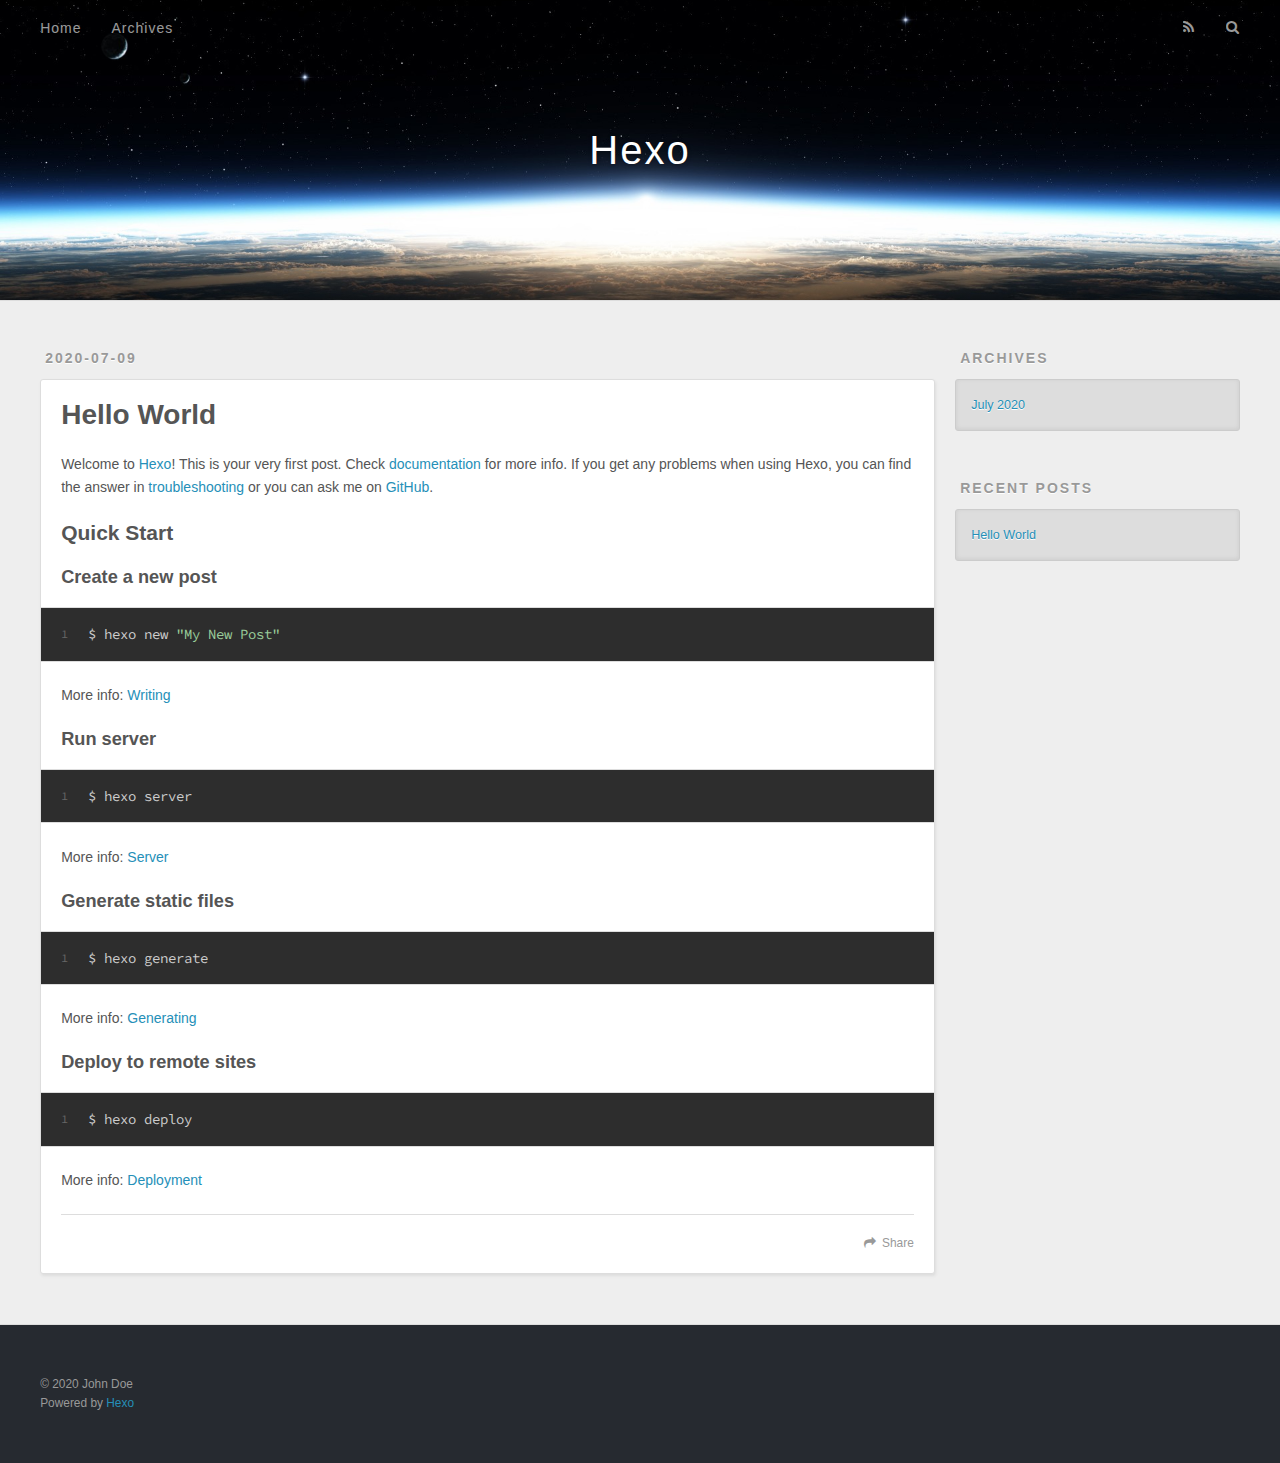
==== commit bdb35840: "Site updated: 2020-07-09 21:00:52" ====
--- a/index.html
+++ b/index.html
@@ -1,27 +1,12 @@
 <!DOCTYPE html>
-<html lang="en">
+<html>
 <head>
-  <meta charset="UTF-8">
-<meta name="viewport" content="width=device-width, initial-scale=1, maximum-scale=2">
-<meta name="theme-color" content="#222">
-<meta name="generator" content="Hexo 4.2.1">
-  <link rel="apple-touch-icon" sizes="180x180" href="/images/apple-touch-icon-next.png">
-  <link rel="icon" type="image/png" sizes="32x32" href="/images/favicon-32x32-next.png">
-  <link rel="icon" type="image/png" sizes="16x16" href="/images/favicon-16x16-next.png">
-  <link rel="mask-icon" href="/images/logo.svg" color="#222">
+  <meta charset="utf-8">
+  
 
-<link rel="stylesheet" href="/css/main.css">
-
-
-<link rel="stylesheet" href="/lib/font-awesome/css/all.min.css">
   
-  <link rel="stylesheet" href="/lib/animate-css/animate.min.css">
-
-<script class="hexo-configurations">
-    var NexT = window.NexT || {};
-    var CONFIG = {"hostname":"yoursite.com","root":"/","scheme":"Muse","version":"8.0.0-rc.4","exturl":false,"sidebar":{"position":"left","display":"post","padding":18,"offset":12},"copycode":false,"bookmark":{"enable":false,"color":"#222","save":"auto"},"fancybox":false,"mediumzoom":false,"lazyload":false,"pangu":false,"comments":{"style":"tabs","active":null,"storage":true,"lazyload":false,"nav":null},"algolia":{"hits":{"per_page":10},"labels":{"input_placeholder":"Search for Posts","hits_empty":"We didn't find any results for the search: ${query}","hits_stats":"${hits} results found in ${time} ms"}},"localsearch":{"enable":false,"trigger":"auto","top_n_per_article":1,"unescape":false,"preload":false},"motion":{"enable":true,"async":false,"transition":{"post_block":"fadeIn","post_header":"fadeInDown","post_body":"fadeInDown","coll_header":"fadeInLeft","sidebar":"fadeInUp"}}};
-  </script>
-
+  <title>Hexo</title>
+  <meta name="viewport" content="width=device-width, initial-scale=1, maximum-scale=1">
   <meta property="og:type" content="website">
 <meta property="og:title" content="Hexo">
 <meta property="og:url" content="http://yoursite.com/index.html">
@@ -29,209 +14,79 @@
 <meta property="og:locale" content="en_US">
 <meta property="article:author" content="John Doe">
 <meta name="twitter:card" content="summary">
+  
+    <link rel="alternate" href="/atom.xml" title="Hexo" type="application/atom+xml">
+  
+  
+    <link rel="icon" href="/favicon.png">
+  
+  
+    <link href="//fonts.googleapis.com/css?family=Source+Code+Pro" rel="stylesheet" type="text/css">
+  
+  
+<link rel="stylesheet" href="/css/style.css">
 
-<link rel="canonical" href="http://yoursite.com/">
+<meta name="generator" content="Hexo 4.2.1"></head>
 
-
-<script class="page-configurations">
-  // https://hexo.io/docs/variables.html
-  CONFIG.page = {
-    sidebar: "",
-    isHome : true,
-    isPost : false,
-    lang   : 'en'
-  };
-</script>
-
-  <title>Hexo</title>
+<body>
+  <div id="container">
+    <div id="wrap">
+      <header id="header">
+  <div id="banner"></div>
+  <div id="header-outer" class="outer">
+    <div id="header-title" class="inner">
+      <h1 id="logo-wrap">
+        <a href="/" id="logo">Hexo</a>
+      </h1>
+      
+    </div>
+    <div id="header-inner" class="inner">
+      <nav id="main-nav">
+        <a id="main-nav-toggle" class="nav-icon"></a>
+        
+          <a class="main-nav-link" href="/">Home</a>
+        
+          <a class="main-nav-link" href="/archives">Archives</a>
+        
+      </nav>
+      <nav id="sub-nav">
+        
+          <a id="nav-rss-link" class="nav-icon" href="/atom.xml" title="RSS Feed"></a>
+        
+        <a id="nav-search-btn" class="nav-icon" title="Search"></a>
+      </nav>
+      <div id="search-form-wrap">
+        <form action="//google.com/search" method="get" accept-charset="UTF-8" class="search-form"><input type="search" name="q" class="search-form-input" placeholder="Search"><button type="submit" class="search-form-submit">&#xF002;</button><input type="hidden" name="sitesearch" value="http://yoursite.com"></form>
+      </div>
+    </div>
+  </div>
+</header>
+      <div class="outer">
+        <section id="main">
+  
+    <article id="post-hello-world" class="article article-type-post" itemscope itemprop="blogPost">
+  <div class="article-meta">
+    <a href="/2020/07/09/hello-world/" class="article-date">
+  <time datetime="2020-07-09T07:12:17.196Z" itemprop="datePublished">2020-07-09</time>
+</a>
+    
+  </div>
+  <div class="article-inner">
+    
+    
+      <header class="article-header">
+        
+  
+    <h1 itemprop="name">
+      <a class="article-title" href="/2020/07/09/hello-world/">Hello World</a>
+    </h1>
   
 
-
-
-
-
-
-  <noscript>
-  <style>
-  body { margin-top: 2rem; }
-
-  .use-motion .menu-item,
-  .use-motion .sidebar,
-  .use-motion .post-block,
-  .use-motion .pagination,
-  .use-motion .comments,
-  .use-motion .post-header,
-  .use-motion .post-body,
-  .use-motion .collection-header {
-    visibility: visible;
-  }
-
-  .use-motion .header,
-  .use-motion .site-brand-container .toggle,
-  .use-motion .footer { opacity: initial; }
-
-  .use-motion .site-title,
-  .use-motion .site-subtitle,
-  .use-motion .custom-logo-image {
-    opacity: initial;
-    top: initial;
-  }
-
-  .use-motion .logo-line {
-    transform: scaleX(1);
-  }
-
-  .search-pop-overlay, .sidebar-nav { display: none; }
-  .sidebar-panel { display: block; }
-  </style>
-</noscript>
-
-</head>
-
-<body itemscope itemtype="http://schema.org/WebPage">
-  <div class="container use-motion">
-    <div class="headband"></div>
-
-    <main class="main">
-      <header class="header" itemscope itemtype="http://schema.org/WPHeader">
-        <div class="header-inner"><div class="site-brand-container">
-  <div class="site-nav-toggle">
-    <div class="toggle" aria-label="Toggle navigation bar">
-    </div>
-  </div>
-
-  <div class="site-meta">
-
-    <a href="/" class="brand" rel="start">
-      <i class="logo-line"></i>
-      <h1 class="site-title">Hexo</h1>
-      <i class="logo-line"></i>
-    </a>
-  </div>
-
-  <div class="site-nav-right">
-    <div class="toggle popup-trigger">
-    </div>
-  </div>
-</div>
-
-
-
-
-
-
-
-</div>
-          
-  
-  <div class="toggle sidebar-toggle">
-    <span class="toggle-line toggle-line-first"></span>
-    <span class="toggle-line toggle-line-middle"></span>
-    <span class="toggle-line toggle-line-last"></span>
-  </div>
-
-  <aside class="sidebar">
-
-    <div class="sidebar-inner sidebar-overview-active">
-      <ul class="sidebar-nav">
-        <li class="sidebar-nav-toc">
-          Table of Contents
-        </li>
-        <li class="sidebar-nav-overview">
-          Overview
-        </li>
-      </ul>
-
-      <!--noindex-->
-      <section class="post-toc-wrap sidebar-panel">
-      </section>
-      <!--/noindex-->
-
-      <section class="site-overview-wrap sidebar-panel">
-        <div class="site-author animated" itemprop="author" itemscope itemtype="http://schema.org/Person">
-  <p class="site-author-name" itemprop="name">John Doe</p>
-  <div class="site-description" itemprop="description"></div>
-</div>
-<div class="site-state-wrap animated">
-  <nav class="site-state">
-      <div class="site-state-item site-state-posts">
-          <a href="/archives">
-          <span class="site-state-item-count">1</span>
-          <span class="site-state-item-name">posts</span>
-        </a>
-      </div>
-  </nav>
-</div>
-
-
-
-      </section>
-    </div>
-  </aside>
-  <div id="sidebar-dimmer"></div>
-
-
       </header>
-
+    
+    <div class="article-entry" itemprop="articleBody">
       
-  <div class="back-to-top">
-    <i class="fa fa-arrow-up"></i>
-    <span>0%</span>
-  </div>
-
-<noscript>
-  <div id="noscript-warning">Theme NexT works best with JavaScript enabled</div>
-</noscript>
-
-
-      <div class="main-inner">
-        
-
-        <div class="content index posts-expand">
-          
-      
-  
-  
-  <article itemscope itemtype="http://schema.org/Article" class="post-block" lang="en">
-    <link itemprop="mainEntityOfPage" href="http://yoursite.com/2020/07/09/hello-world/">
-
-    <span hidden itemprop="author" itemscope itemtype="http://schema.org/Person">
-      <meta itemprop="image" content="/images/avatar.gif">
-      <meta itemprop="name" content="John Doe">
-      <meta itemprop="description" content="">
-    </span>
-
-    <span hidden itemprop="publisher" itemscope itemtype="http://schema.org/Organization">
-      <meta itemprop="name" content="Hexo">
-    </span>
-      <header class="post-header">
-        <h2 class="post-title" itemprop="name headline">
-          
-            <a href="/2020/07/09/hello-world/" class="post-title-link" itemprop="url">Hello World</a>
-        </h2>
-
-        <div class="post-meta">
-            <span class="post-meta-item">
-              <span class="post-meta-item-icon">
-                <i class="far fa-calendar"></i>
-              </span>
-              <span class="post-meta-item-text">Posted on</span>
-
-              <time title="Created: 2020-07-09 15:12:17" itemprop="dateCreated datePublished" datetime="2020-07-09T15:12:17+08:00">2020-07-09</time>
-            </span>
-
-          
-
-        </div>
-      </header>
-
-    
-    
-    
-    <div class="post-body" itemprop="articleBody">
-
-      
-          <p>Welcome to <a href="https://hexo.io/" target="_blank" rel="noopener">Hexo</a>! This is your very first post. Check <a href="https://hexo.io/docs/" target="_blank" rel="noopener">documentation</a> for more info. If you get any problems when using Hexo, you can find the answer in <a href="https://hexo.io/docs/troubleshooting.html" target="_blank" rel="noopener">troubleshooting</a> or you can ask me on <a href="https://github.com/hexojs/hexo/issues" target="_blank" rel="noopener">GitHub</a>.</p>
+        <p>Welcome to <a href="https://hexo.io/" target="_blank" rel="noopener">Hexo</a>! This is your very first post. Check <a href="https://hexo.io/docs/" target="_blank" rel="noopener">documentation</a> for more info. If you get any problems when using Hexo, you can find the answer in <a href="https://hexo.io/docs/troubleshooting.html" target="_blank" rel="noopener">troubleshooting</a> or you can ask me on <a href="https://github.com/hexojs/hexo/issues" target="_blank" rel="noopener">GitHub</a>.</p>
 <h2 id="Quick-Start"><a href="#Quick-Start" class="headerlink" title="Quick Start"></a>Quick Start</h2><h3 id="Create-a-new-post"><a href="#Create-a-new-post" class="headerlink" title="Create a new post"></a>Create a new post</h3><figure class="highlight bash"><table><tr><td class="gutter"><pre><span class="line">1</span><br></pre></td><td class="code"><pre><span class="line">$ hexo new <span class="string">"My New Post"</span></span><br></pre></td></tr></table></figure>
 
 <p>More info: <a href="https://hexo.io/docs/writing.html" target="_blank" rel="noopener">Writing</a></p>
@@ -247,115 +102,95 @@
 
       
     </div>
-
-    
-    
-    
-      <footer class="post-footer">
-        <div class="post-eof"></div>
-      </footer>
-  </article>
+    <footer class="article-footer">
+      <a data-url="http://yoursite.com/2020/07/09/hello-world/" data-id="ckcesuk3j00003ktsfurx3f92" class="article-share-link">Share</a>
+      
+      
+    </footer>
+  </div>
   
-  
-  
+</article>
 
 
   
 
 
+</section>
+        
+          <aside id="sidebar">
+  
+    
 
-        </div>
-        
+  
+    
 
-<script>
-  window.addEventListener('tabs:register', () => {
-    let { activeClass } = CONFIG.comments;
-    if (CONFIG.comments.storage) {
-      activeClass = localStorage.getItem('comments_active') || activeClass;
-    }
-    if (activeClass) {
-      let activeTab = document.querySelector(`a[href="#comment-${activeClass}"]`);
-      if (activeTab) {
-        activeTab.click();
-      }
-    }
-  });
-  if (CONFIG.comments.storage) {
-    window.addEventListener('tabs:click', event => {
-      if (!event.target.matches('.tabs-comment .tab-content .tab-pane')) return;
-      let commentClass = event.target.classList[1];
-      localStorage.setItem('comments_active', commentClass);
-    });
-  }
-</script>
-
-      </div>
-    </main>
-
-    <footer class="footer">
-      <div class="footer-inner">
-        
-
-        
-
-<div class="copyright">
   
-  &copy; 
-  <span itemprop="copyrightYear">2020</span>
-  <span class="with-love">
-    <i class="fa fa-heart"></i>
-  </span>
-  <span class="author" itemprop="copyrightHolder">John Doe</span>
-</div>
-  <div class="powered-by">Powered by <a href="https://hexo.io/" class="theme-link" rel="noopener" target="_blank">Hexo</a> & <a href="https://theme-next.js.org/muse/" class="theme-link" rel="noopener" target="_blank">NexT.Muse</a>
+    
+  
+    
+  <div class="widget-wrap">
+    <h3 class="widget-title">Archives</h3>
+    <div class="widget">
+      <ul class="archive-list"><li class="archive-list-item"><a class="archive-list-link" href="/archives/2020/07/">July 2020</a></li></ul>
+    </div>
   </div>
 
+
+  
+    
+  <div class="widget-wrap">
+    <h3 class="widget-title">Recent Posts</h3>
+    <div class="widget">
+      <ul>
         
+          <li>
+            <a href="/2020/07/09/hello-world/">Hello World</a>
+          </li>
+        
+      </ul>
+    </div>
+  </div>
+
+  
+</aside>
+        
+      </div>
+      <footer id="footer">
+  
+  <div class="outer">
+    <div id="footer-info" class="inner">
+      &copy; 2020 John Doe<br>
+      Powered by <a href="http://hexo.io/" target="_blank">Hexo</a>
+    </div>
+  </div>
+</footer>
+    </div>
+    <nav id="mobile-nav">
+  
+    <a href="/" class="mobile-nav-link">Home</a>
+  
+    <a href="/archives" class="mobile-nav-link">Archives</a>
+  
+</nav>
+    
+
+<script src="//ajax.googleapis.com/ajax/libs/jquery/2.0.3/jquery.min.js"></script>
+
+
+  
+<link rel="stylesheet" href="/fancybox/jquery.fancybox.css">
+
+  
+<script src="/fancybox/jquery.fancybox.pack.js"></script>
 
 
 
 
+<script src="/js/script.js"></script>
 
 
 
 
-      </div>
-    </footer>
   </div>
-
-  
-  <script src="/lib/anime.min.js"></script>
-
-<script src="/js/utils.js"></script>
-
-<script src="/js/motion.js"></script>
-
-
-<script src="/js/schemes/muse.js"></script>
-
-
-<script src="/js/next-boot.js"></script>
-
-
-  
-
-
-
-
-
-
-
-
-
-
-
-
-
-
-
-  
-
-  
-
 </body>
-</html>
+</html>--- a/css/style.css
+++ b/css/style.css
@@ -0,0 +1,1374 @@
+body {
+  width: 100%;
+}
+body:before,
+body:after {
+  content: "";
+  display: table;
+}
+body:after {
+  clear: both;
+}
+html,
+body,
+div,
+span,
+applet,
+object,
+iframe,
+h1,
+h2,
+h3,
+h4,
+h5,
+h6,
+p,
+blockquote,
+pre,
+a,
+abbr,
+acronym,
+address,
+big,
+cite,
+code,
+del,
+dfn,
+em,
+img,
+ins,
+kbd,
+q,
+s,
+samp,
+small,
+strike,
+strong,
+sub,
+sup,
+tt,
+var,
+dl,
+dt,
+dd,
+ol,
+ul,
+li,
+fieldset,
+form,
+label,
+legend,
+table,
+caption,
+tbody,
+tfoot,
+thead,
+tr,
+th,
+td {
+  margin: 0;
+  padding: 0;
+  border: 0;
+  outline: 0;
+  font-weight: inherit;
+  font-style: inherit;
+  font-family: inherit;
+  font-size: 100%;
+  vertical-align: baseline;
+}
+body {
+  line-height: 1;
+  color: #000;
+  background: #fff;
+}
+ol,
+ul {
+  list-style: none;
+}
+table {
+  border-collapse: separate;
+  border-spacing: 0;
+  vertical-align: middle;
+}
+caption,
+th,
+td {
+  text-align: left;
+  font-weight: normal;
+  vertical-align: middle;
+}
+a img {
+  border: none;
+}
+input,
+button {
+  margin: 0;
+  padding: 0;
+}
+input::-moz-focus-inner,
+button::-moz-focus-inner {
+  border: 0;
+  padding: 0;
+}
+@font-face {
+  font-family: FontAwesome;
+  font-style: normal;
+  font-weight: normal;
+  src: url("fonts/fontawesome-webfont.eot?v=#4.0.3");
+  src: url("fonts/fontawesome-webfont.eot?#iefix&v=#4.0.3") format("embedded-opentype"), url("fonts/fontawesome-webfont.woff?v=#4.0.3") format("woff"), url("fonts/fontawesome-webfont.ttf?v=#4.0.3") format("truetype"), url("fonts/fontawesome-webfont.svg#fontawesomeregular?v=#4.0.3") format("svg");
+}
+html,
+body,
+#container {
+  height: 100%;
+}
+body {
+  background: #eee;
+  font: 14px -apple-system, BlinkMacSystemFont, "Segoe UI", "Roboto", "Oxygen", "Ubuntu", "Cantarell", "Fira Sans", "Droid Sans", "Helvetica Neue", sans-serif;
+  -webkit-text-size-adjust: 100%;
+}
+.outer {
+  max-width: 1220px;
+  margin: 0 auto;
+  padding: 0 20px;
+}
+.outer:before,
+.outer:after {
+  content: "";
+  display: table;
+}
+.outer:after {
+  clear: both;
+}
+.inner {
+  display: inline;
+  float: left;
+  width: 98.33333333333333%;
+  margin: 0 0.833333333333333%;
+}
+.left,
+.alignleft {
+  float: left;
+}
+.right,
+.alignright {
+  float: right;
+}
+.clear {
+  clear: both;
+}
+#container {
+  position: relative;
+}
+.mobile-nav-on {
+  overflow: hidden;
+}
+#wrap {
+  height: 100%;
+  width: 100%;
+  position: absolute;
+  top: 0;
+  left: 0;
+  -webkit-transition: 0.2s ease-out;
+  -moz-transition: 0.2s ease-out;
+  -ms-transition: 0.2s ease-out;
+  transition: 0.2s ease-out;
+  z-index: 1;
+  background: #eee;
+}
+.mobile-nav-on #wrap {
+  left: 280px;
+}
+@media screen and (min-width: 768px) {
+  #main {
+    display: inline;
+    float: left;
+    width: 73.33333333333333%;
+    margin: 0 0.833333333333333%;
+  }
+}
+.article-date,
+.article-category-link,
+.archive-year,
+.widget-title {
+  text-decoration: none;
+  text-transform: uppercase;
+  letter-spacing: 2px;
+  color: #999;
+  margin-bottom: 1em;
+  margin-left: 5px;
+  line-height: 1em;
+  text-shadow: 0 1px #fff;
+  font-weight: bold;
+}
+.article-inner,
+.archive-article-inner {
+  background: #fff;
+  -webkit-box-shadow: 1px 2px 3px #ddd;
+  box-shadow: 1px 2px 3px #ddd;
+  border: 1px solid #ddd;
+  border-radius: 3px;
+}
+.article-entry h1,
+.widget h1 {
+  font-size: 2em;
+}
+.article-entry h2,
+.widget h2 {
+  font-size: 1.5em;
+}
+.article-entry h3,
+.widget h3 {
+  font-size: 1.3em;
+}
+.article-entry h4,
+.widget h4 {
+  font-size: 1.2em;
+}
+.article-entry h5,
+.widget h5 {
+  font-size: 1em;
+}
+.article-entry h6,
+.widget h6 {
+  font-size: 1em;
+  color: #999;
+}
+.article-entry hr,
+.widget hr {
+  border: 1px dashed #ddd;
+}
+.article-entry strong,
+.widget strong {
+  font-weight: bold;
+}
+.article-entry em,
+.widget em,
+.article-entry cite,
+.widget cite {
+  font-style: italic;
+}
+.article-entry sup,
+.widget sup,
+.article-entry sub,
+.widget sub {
+  font-size: 0.75em;
+  line-height: 0;
+  position: relative;
+  vertical-align: baseline;
+}
+.article-entry sup,
+.widget sup {
+  top: -0.5em;
+}
+.article-entry sub,
+.widget sub {
+  bottom: -0.2em;
+}
+.article-entry small,
+.widget small {
+  font-size: 0.85em;
+}
+.article-entry acronym,
+.widget acronym,
+.article-entry abbr,
+.widget abbr {
+  border-bottom: 1px dotted;
+}
+.article-entry ul,
+.widget ul,
+.article-entry ol,
+.widget ol,
+.article-entry dl,
+.widget dl {
+  margin: 0 20px;
+  line-height: 1.6em;
+}
+.article-entry ul ul,
+.widget ul ul,
+.article-entry ol ul,
+.widget ol ul,
+.article-entry ul ol,
+.widget ul ol,
+.article-entry ol ol,
+.widget ol ol {
+  margin-top: 0;
+  margin-bottom: 0;
+}
+.article-entry ul,
+.widget ul {
+  list-style: disc;
+}
+.article-entry ol,
+.widget ol {
+  list-style: decimal;
+}
+.article-entry dt,
+.widget dt {
+  font-weight: bold;
+}
+#header {
+  height: 300px;
+  position: relative;
+  border-bottom: 1px solid #ddd;
+}
+#header:before,
+#header:after {
+  content: "";
+  position: absolute;
+  left: 0;
+  right: 0;
+  height: 40px;
+}
+#header:before {
+  top: 0;
+  background: -webkit-linear-gradient(rgba(0,0,0,0.2), transparent);
+  background: -moz-linear-gradient(rgba(0,0,0,0.2), transparent);
+  background: -ms-linear-gradient(rgba(0,0,0,0.2), transparent);
+  background: linear-gradient(rgba(0,0,0,0.2), transparent);
+}
+#header:after {
+  bottom: 0;
+  background: -webkit-linear-gradient(transparent, rgba(0,0,0,0.2));
+  background: -moz-linear-gradient(transparent, rgba(0,0,0,0.2));
+  background: -ms-linear-gradient(transparent, rgba(0,0,0,0.2));
+  background: linear-gradient(transparent, rgba(0,0,0,0.2));
+}
+#header-outer {
+  height: 100%;
+  position: relative;
+}
+#header-inner {
+  position: relative;
+  overflow: hidden;
+}
+#banner {
+  position: absolute;
+  top: 0;
+  left: 0;
+  width: 100%;
+  height: 100%;
+  background: url("images/banner.jpg") center #000;
+  -webkit-background-size: cover;
+  -moz-background-size: cover;
+  background-size: cover;
+  z-index: -1;
+}
+#header-title {
+  text-align: center;
+  height: 40px;
+  position: absolute;
+  top: 50%;
+  left: 0;
+  margin-top: -20px;
+}
+#logo,
+#subtitle {
+  text-decoration: none;
+  color: #fff;
+  font-weight: 300;
+  text-shadow: 0 1px 4px rgba(0,0,0,0.3);
+}
+#logo {
+  font-size: 40px;
+  line-height: 40px;
+  letter-spacing: 2px;
+}
+#subtitle {
+  font-size: 16px;
+  line-height: 16px;
+  letter-spacing: 1px;
+}
+#subtitle-wrap {
+  margin-top: 16px;
+}
+#main-nav {
+  float: left;
+  margin-left: -15px;
+}
+.nav-icon,
+.main-nav-link {
+  float: left;
+  color: #fff;
+  opacity: 0.6;
+  text-decoration: none;
+  text-shadow: 0 1px rgba(0,0,0,0.2);
+  -webkit-transition: opacity 0.2s;
+  -moz-transition: opacity 0.2s;
+  -ms-transition: opacity 0.2s;
+  transition: opacity 0.2s;
+  display: block;
+  padding: 20px 15px;
+}
+.nav-icon:hover,
+.main-nav-link:hover {
+  opacity: 1;
+}
+.nav-icon {
+  font-family: FontAwesome;
+  text-align: center;
+  font-size: 14px;
+  width: 14px;
+  height: 14px;
+  padding: 20px 15px;
+  position: relative;
+  cursor: pointer;
+}
+.main-nav-link {
+  font-weight: 300;
+  letter-spacing: 1px;
+}
+@media screen and (max-width: 479px) {
+  .main-nav-link {
+    display: none;
+  }
+}
+#main-nav-toggle {
+  display: none;
+}
+#main-nav-toggle:before {
+  content: "\f0c9";
+}
+@media screen and (max-width: 479px) {
+  #main-nav-toggle {
+    display: block;
+  }
+}
+#sub-nav {
+  float: right;
+  margin-right: -15px;
+}
+#nav-rss-link:before {
+  content: "\f09e";
+}
+#nav-search-btn:before {
+  content: "\f002";
+}
+#search-form-wrap {
+  position: absolute;
+  top: 15px;
+  width: 150px;
+  height: 30px;
+  right: -150px;
+  opacity: 0;
+  -webkit-transition: 0.2s ease-out;
+  -moz-transition: 0.2s ease-out;
+  -ms-transition: 0.2s ease-out;
+  transition: 0.2s ease-out;
+}
+#search-form-wrap.on {
+  opacity: 1;
+  right: 0;
+}
+@media screen and (max-width: 479px) {
+  #search-form-wrap {
+    width: 100%;
+    right: -100%;
+  }
+}
+.search-form {
+  position: absolute;
+  top: 0;
+  left: 0;
+  right: 0;
+  background: #fff;
+  padding: 5px 15px;
+  border-radius: 15px;
+  -webkit-box-shadow: 0 0 10px rgba(0,0,0,0.3);
+  box-shadow: 0 0 10px rgba(0,0,0,0.3);
+}
+.search-form-input {
+  border: none;
+  background: none;
+  color: #555;
+  width: 100%;
+  font: 13px -apple-system, BlinkMacSystemFont, "Segoe UI", "Roboto", "Oxygen", "Ubuntu", "Cantarell", "Fira Sans", "Droid Sans", "Helvetica Neue", sans-serif;
+  outline: none;
+}
+.search-form-input::-webkit-search-results-decoration,
+.search-form-input::-webkit-search-cancel-button {
+  -webkit-appearance: none;
+}
+.search-form-submit {
+  position: absolute;
+  top: 50%;
+  right: 10px;
+  margin-top: -7px;
+  font: 13px FontAwesome;
+  border: none;
+  background: none;
+  color: #bbb;
+  cursor: pointer;
+}
+.search-form-submit:hover,
+.search-form-submit:focus {
+  color: #777;
+}
+.article {
+  margin: 50px 0;
+}
+.article-inner {
+  overflow: hidden;
+}
+.article-meta:before,
+.article-meta:after {
+  content: "";
+  display: table;
+}
+.article-meta:after {
+  clear: both;
+}
+.article-date {
+  float: left;
+}
+.article-category {
+  float: left;
+  line-height: 1em;
+  color: #ccc;
+  text-shadow: 0 1px #fff;
+  margin-left: 8px;
+}
+.article-category:before {
+  content: "\2022";
+}
+.article-category-link {
+  margin: 0 12px 1em;
+}
+.article-header {
+  padding: 20px 20px 0;
+}
+.article-title {
+  text-decoration: none;
+  font-size: 2em;
+  font-weight: bold;
+  color: #555;
+  line-height: 1.1em;
+  -webkit-transition: color 0.2s;
+  -moz-transition: color 0.2s;
+  -ms-transition: color 0.2s;
+  transition: color 0.2s;
+}
+a.article-title:hover {
+  color: #258fb8;
+}
+.article-entry {
+  color: #555;
+  padding: 0 20px;
+}
+.article-entry:before,
+.article-entry:after {
+  content: "";
+  display: table;
+}
+.article-entry:after {
+  clear: both;
+}
+.article-entry p,
+.article-entry table {
+  line-height: 1.6em;
+  margin: 1.6em 0;
+}
+.article-entry h1,
+.article-entry h2,
+.article-entry h3,
+.article-entry h4,
+.article-entry h5,
+.article-entry h6 {
+  font-weight: bold;
+}
+.article-entry h1,
+.article-entry h2,
+.article-entry h3,
+.article-entry h4,
+.article-entry h5,
+.article-entry h6 {
+  line-height: 1.1em;
+  margin: 1.1em 0;
+}
+.article-entry a {
+  color: #258fb8;
+  text-decoration: none;
+}
+.article-entry a:hover {
+  text-decoration: underline;
+}
+.article-entry ul,
+.article-entry ol,
+.article-entry dl {
+  margin-top: 1.6em;
+  margin-bottom: 1.6em;
+}
+.article-entry img,
+.article-entry video {
+  max-width: 100%;
+  height: auto;
+  display: block;
+  margin: auto;
+}
+.article-entry iframe {
+  border: none;
+}
+.article-entry table {
+  width: 100%;
+  border-collapse: collapse;
+  border-spacing: 0;
+}
+.article-entry th {
+  font-weight: bold;
+  border-bottom: 3px solid #ddd;
+  padding-bottom: 0.5em;
+}
+.article-entry td {
+  border-bottom: 1px solid #ddd;
+  padding: 10px 0;
+}
+.article-entry blockquote {
+  font-family: Georgia, "Times New Roman", serif;
+  font-size: 1.4em;
+  margin: 1.6em 20px;
+  text-align: center;
+}
+.article-entry blockquote footer {
+  font-size: 14px;
+  margin: 1.6em 0;
+  font-family: -apple-system, BlinkMacSystemFont, "Segoe UI", "Roboto", "Oxygen", "Ubuntu", "Cantarell", "Fira Sans", "Droid Sans", "Helvetica Neue", sans-serif;
+}
+.article-entry blockquote footer cite:before {
+  content: "—";
+  padding: 0 0.5em;
+}
+.article-entry .pullquote {
+  text-align: left;
+  width: 45%;
+  margin: 0;
+}
+.article-entry .pullquote.left {
+  margin-left: 0.5em;
+  margin-right: 1em;
+}
+.article-entry .pullquote.right {
+  margin-right: 0.5em;
+  margin-left: 1em;
+}
+.article-entry .caption {
+  color: #999;
+  display: block;
+  font-size: 0.9em;
+  margin-top: 0.5em;
+  position: relative;
+  text-align: center;
+}
+.article-entry .video-container {
+  position: relative;
+  padding-top: 56.25%;
+  height: 0;
+  overflow: hidden;
+}
+.article-entry .video-container iframe,
+.article-entry .video-container object,
+.article-entry .video-container embed {
+  position: absolute;
+  top: 0;
+  left: 0;
+  width: 100%;
+  height: 100%;
+  margin-top: 0;
+}
+.article-more-link a {
+  display: inline-block;
+  line-height: 1em;
+  padding: 6px 15px;
+  border-radius: 15px;
+  background: #eee;
+  color: #999;
+  text-shadow: 0 1px #fff;
+  text-decoration: none;
+}
+.article-more-link a:hover {
+  background: #258fb8;
+  color: #fff;
+  text-decoration: none;
+  text-shadow: 0 1px #1e7293;
+}
+.article-footer {
+  font-size: 0.85em;
+  line-height: 1.6em;
+  border-top: 1px solid #ddd;
+  padding-top: 1.6em;
+  margin: 0 20px 20px;
+}
+.article-footer:before,
+.article-footer:after {
+  content: "";
+  display: table;
+}
+.article-footer:after {
+  clear: both;
+}
+.article-footer a {
+  color: #999;
+  text-decoration: none;
+}
+.article-footer a:hover {
+  color: #555;
+}
+.article-tag-list-item {
+  float: left;
+  margin-right: 10px;
+}
+.article-tag-list-link:before {
+  content: "#";
+}
+.article-comment-link {
+  float: right;
+}
+.article-comment-link:before {
+  content: "\f075";
+  font-family: FontAwesome;
+  padding-right: 8px;
+}
+.article-share-link {
+  cursor: pointer;
+  float: right;
+  margin-left: 20px;
+}
+.article-share-link:before {
+  content: "\f064";
+  font-family: FontAwesome;
+  padding-right: 6px;
+}
+#article-nav {
+  position: relative;
+}
+#article-nav:before,
+#article-nav:after {
+  content: "";
+  display: table;
+}
+#article-nav:after {
+  clear: both;
+}
+@media screen and (min-width: 768px) {
+  #article-nav {
+    margin: 50px 0;
+  }
+  #article-nav:before {
+    width: 8px;
+    height: 8px;
+    position: absolute;
+    top: 50%;
+    left: 50%;
+    margin-top: -4px;
+    margin-left: -4px;
+    content: "";
+    border-radius: 50%;
+    background: #ddd;
+    -webkit-box-shadow: 0 1px 2px #fff;
+    box-shadow: 0 1px 2px #fff;
+  }
+}
+.article-nav-link-wrap {
+  text-decoration: none;
+  text-shadow: 0 1px #fff;
+  color: #999;
+  -webkit-box-sizing: border-box;
+  -moz-box-sizing: border-box;
+  box-sizing: border-box;
+  margin-top: 50px;
+  text-align: center;
+  display: block;
+}
+.article-nav-link-wrap:hover {
+  color: #555;
+}
+@media screen and (min-width: 768px) {
+  .article-nav-link-wrap {
+    width: 50%;
+    margin-top: 0;
+  }
+}
+@media screen and (min-width: 768px) {
+  #article-nav-newer {
+    float: left;
+    text-align: right;
+    padding-right: 20px;
+  }
+}
+@media screen and (min-width: 768px) {
+  #article-nav-older {
+    float: right;
+    text-align: left;
+    padding-left: 20px;
+  }
+}
+.article-nav-caption {
+  text-transform: uppercase;
+  letter-spacing: 2px;
+  color: #ddd;
+  line-height: 1em;
+  font-weight: bold;
+}
+#article-nav-newer .article-nav-caption {
+  margin-right: -2px;
+}
+.article-nav-title {
+  font-size: 0.85em;
+  line-height: 1.6em;
+  margin-top: 0.5em;
+}
+.article-share-box {
+  position: absolute;
+  display: none;
+  background: #fff;
+  -webkit-box-shadow: 1px 2px 10px rgba(0,0,0,0.2);
+  box-shadow: 1px 2px 10px rgba(0,0,0,0.2);
+  border-radius: 3px;
+  margin-left: -145px;
+  overflow: hidden;
+  z-index: 1;
+}
+.article-share-box.on {
+  display: block;
+}
+.article-share-input {
+  width: 100%;
+  background: none;
+  -webkit-box-sizing: border-box;
+  -moz-box-sizing: border-box;
+  box-sizing: border-box;
+  font: 14px -apple-system, BlinkMacSystemFont, "Segoe UI", "Roboto", "Oxygen", "Ubuntu", "Cantarell", "Fira Sans", "Droid Sans", "Helvetica Neue", sans-serif;
+  padding: 0 15px;
+  color: #555;
+  outline: none;
+  border: 1px solid #ddd;
+  border-radius: 3px 3px 0 0;
+  height: 36px;
+  line-height: 36px;
+}
+.article-share-links {
+  background: #eee;
+}
+.article-share-links:before,
+.article-share-links:after {
+  content: "";
+  display: table;
+}
+.article-share-links:after {
+  clear: both;
+}
+.article-share-twitter,
+.article-share-facebook,
+.article-share-pinterest,
+.article-share-google {
+  width: 50px;
+  height: 36px;
+  display: block;
+  float: left;
+  position: relative;
+  color: #999;
+  text-shadow: 0 1px #fff;
+}
+.article-share-twitter:before,
+.article-share-facebook:before,
+.article-share-pinterest:before,
+.article-share-google:before {
+  font-size: 20px;
+  font-family: FontAwesome;
+  width: 20px;
+  height: 20px;
+  position: absolute;
+  top: 50%;
+  left: 50%;
+  margin-top: -10px;
+  margin-left: -10px;
+  text-align: center;
+}
+.article-share-twitter:hover,
+.article-share-facebook:hover,
+.article-share-pinterest:hover,
+.article-share-google:hover {
+  color: #fff;
+}
+.article-share-twitter:before {
+  content: "\f099";
+}
+.article-share-twitter:hover {
+  background: #00aced;
+  text-shadow: 0 1px #008abe;
+}
+.article-share-facebook:before {
+  content: "\f09a";
+}
+.article-share-facebook:hover {
+  background: #3b5998;
+  text-shadow: 0 1px #2f477a;
+}
+.article-share-pinterest:before {
+  content: "\f0d2";
+}
+.article-share-pinterest:hover {
+  background: #cb2027;
+  text-shadow: 0 1px #a21a1f;
+}
+.article-share-google:before {
+  content: "\f0d5";
+}
+.article-share-google:hover {
+  background: #dd4b39;
+  text-shadow: 0 1px #be3221;
+}
+.article-gallery {
+  background: #000;
+  position: relative;
+}
+.article-gallery-photos {
+  position: relative;
+  overflow: hidden;
+}
+.article-gallery-img {
+  display: none;
+  max-width: 100%;
+}
+.article-gallery-img:first-child {
+  display: block;
+}
+.article-gallery-img.loaded {
+  position: absolute;
+  display: block;
+}
+.article-gallery-img img {
+  display: block;
+  max-width: 100%;
+  margin: 0 auto;
+}
+#comments {
+  background: #fff;
+  -webkit-box-shadow: 1px 2px 3px #ddd;
+  box-shadow: 1px 2px 3px #ddd;
+  padding: 20px;
+  border: 1px solid #ddd;
+  border-radius: 3px;
+  margin: 50px 0;
+}
+#comments a {
+  color: #258fb8;
+}
+.archives-wrap {
+  margin: 50px 0;
+}
+.archives:before,
+.archives:after {
+  content: "";
+  display: table;
+}
+.archives:after {
+  clear: both;
+}
+.archive-year-wrap {
+  margin-bottom: 1em;
+}
+.archives {
+  -webkit-column-gap: 10px;
+  -moz-column-gap: 10px;
+  column-gap: 10px;
+}
+@media screen and (min-width: 480px) and (max-width: 767px) {
+  .archives {
+    -webkit-column-count: 2;
+    -moz-column-count: 2;
+    column-count: 2;
+  }
+}
+@media screen and (min-width: 768px) {
+  .archives {
+    -webkit-column-count: 3;
+    -moz-column-count: 3;
+    column-count: 3;
+  }
+}
+.archive-article {
+  -webkit-column-break-inside: avoid;
+  page-break-inside: avoid;
+  overflow: hidden;
+  break-inside: avoid-column;
+}
+.archive-article-inner {
+  padding: 10px;
+  margin-bottom: 15px;
+}
+.archive-article-title {
+  text-decoration: none;
+  font-weight: bold;
+  color: #555;
+  -webkit-transition: color 0.2s;
+  -moz-transition: color 0.2s;
+  -ms-transition: color 0.2s;
+  transition: color 0.2s;
+  line-height: 1.6em;
+}
+.archive-article-title:hover {
+  color: #258fb8;
+}
+.archive-article-footer {
+  margin-top: 1em;
+}
+.archive-article-date {
+  color: #999;
+  text-decoration: none;
+  font-size: 0.85em;
+  line-height: 1em;
+  margin-bottom: 0.5em;
+  display: block;
+}
+#page-nav {
+  margin: 50px auto;
+  background: #fff;
+  -webkit-box-shadow: 1px 2px 3px #ddd;
+  box-shadow: 1px 2px 3px #ddd;
+  border: 1px solid #ddd;
+  border-radius: 3px;
+  text-align: center;
+  color: #999;
+  overflow: hidden;
+}
+#page-nav:before,
+#page-nav:after {
+  content: "";
+  display: table;
+}
+#page-nav:after {
+  clear: both;
+}
+#page-nav a,
+#page-nav span {
+  padding: 10px 20px;
+  line-height: 1;
+  height: 2ex;
+}
+#page-nav a {
+  color: #999;
+  text-decoration: none;
+}
+#page-nav a:hover {
+  background: #999;
+  color: #fff;
+}
+#page-nav .prev {
+  float: left;
+}
+#page-nav .next {
+  float: right;
+}
+#page-nav .page-number {
+  display: inline-block;
+}
+@media screen and (max-width: 479px) {
+  #page-nav .page-number {
+    display: none;
+  }
+}
+#page-nav .current {
+  color: #555;
+  font-weight: bold;
+}
+#page-nav .space {
+  color: #ddd;
+}
+#footer {
+  background: #262a30;
+  padding: 50px 0;
+  border-top: 1px solid #ddd;
+  color: #999;
+}
+#footer a {
+  color: #258fb8;
+  text-decoration: none;
+}
+#footer a:hover {
+  text-decoration: underline;
+}
+#footer-info {
+  line-height: 1.6em;
+  font-size: 0.85em;
+}
+.article-entry pre,
+.article-entry .highlight {
+  background: #2d2d2d;
+  margin: 0 -20px;
+  padding: 15px 20px;
+  border-style: solid;
+  border-color: #ddd;
+  border-width: 1px 0;
+  overflow: auto;
+  color: #ccc;
+  line-height: 22.400000000000002px;
+}
+.article-entry .highlight .gutter pre,
+.article-entry .gist .gist-file .gist-data .line-numbers {
+  color: #666;
+  font-size: 0.85em;
+}
+.article-entry pre,
+.article-entry code {
+  font-family: "Source Code Pro", Consolas, Monaco, Menlo, Consolas, monospace;
+}
+.article-entry code {
+  background: #eee;
+  text-shadow: 0 1px #fff;
+  padding: 0 0.3em;
+}
+.article-entry pre code {
+  background: none;
+  text-shadow: none;
+  padding: 0;
+}
+.article-entry .highlight pre {
+  border: none;
+  margin: 0;
+  padding: 0;
+}
+.article-entry .highlight table {
+  margin: 0;
+  width: auto;
+}
+.article-entry .highlight td {
+  border: none;
+  padding: 0;
+}
+.article-entry .highlight figcaption {
+  font-size: 0.85em;
+  color: #999;
+  line-height: 1em;
+  margin-bottom: 1em;
+}
+.article-entry .highlight figcaption:before,
+.article-entry .highlight figcaption:after {
+  content: "";
+  display: table;
+}
+.article-entry .highlight figcaption:after {
+  clear: both;
+}
+.article-entry .highlight figcaption a {
+  float: right;
+}
+.article-entry .highlight .gutter pre {
+  text-align: right;
+  padding-right: 20px;
+}
+.article-entry .highlight .line {
+  height: 22.400000000000002px;
+}
+.article-entry .highlight .line.marked {
+  background: #515151;
+}
+.article-entry .gist {
+  margin: 0 -20px;
+  border-style: solid;
+  border-color: #ddd;
+  border-width: 1px 0;
+  background: #2d2d2d;
+  padding: 15px 20px 15px 0;
+}
+.article-entry .gist .gist-file {
+  border: none;
+  font-family: "Source Code Pro", Consolas, Monaco, Menlo, Consolas, monospace;
+  margin: 0;
+}
+.article-entry .gist .gist-file .gist-data {
+  background: none;
+  border: none;
+}
+.article-entry .gist .gist-file .gist-data .line-numbers {
+  background: none;
+  border: none;
+  padding: 0 20px 0 0;
+}
+.article-entry .gist .gist-file .gist-data .line-data {
+  padding: 0 !important;
+}
+.article-entry .gist .gist-file .highlight {
+  margin: 0;
+  padding: 0;
+  border: none;
+}
+.article-entry .gist .gist-file .gist-meta {
+  background: #2d2d2d;
+  color: #999;
+  font: 0.85em -apple-system, BlinkMacSystemFont, "Segoe UI", "Roboto", "Oxygen", "Ubuntu", "Cantarell", "Fira Sans", "Droid Sans", "Helvetica Neue", sans-serif;
+  text-shadow: 0 0;
+  padding: 0;
+  margin-top: 1em;
+  margin-left: 20px;
+}
+.article-entry .gist .gist-file .gist-meta a {
+  color: #258fb8;
+  font-weight: normal;
+}
+.article-entry .gist .gist-file .gist-meta a:hover {
+  text-decoration: underline;
+}
+pre .comment,
+pre .title {
+  color: #999;
+}
+pre .variable,
+pre .attribute,
+pre .tag,
+pre .regexp,
+pre .ruby .constant,
+pre .xml .tag .title,
+pre .xml .pi,
+pre .xml .doctype,
+pre .html .doctype,
+pre .css .id,
+pre .css .class,
+pre .css .pseudo {
+  color: #f2777a;
+}
+pre .number,
+pre .preprocessor,
+pre .built_in,
+pre .literal,
+pre .params,
+pre .constant {
+  color: #f99157;
+}
+pre .class,
+pre .ruby .class .title,
+pre .css .rules .attribute {
+  color: #9c9;
+}
+pre .string,
+pre .value,
+pre .inheritance,
+pre .header,
+pre .ruby .symbol,
+pre .xml .cdata {
+  color: #9c9;
+}
+pre .css .hexcolor {
+  color: #6cc;
+}
+pre .function,
+pre .python .decorator,
+pre .python .title,
+pre .ruby .function .title,
+pre .ruby .title .keyword,
+pre .perl .sub,
+pre .javascript .title,
+pre .coffeescript .title {
+  color: #69c;
+}
+pre .keyword,
+pre .javascript .function {
+  color: #c9c;
+}
+@media screen and (max-width: 479px) {
+  #mobile-nav {
+    position: absolute;
+    top: 0;
+    left: 0;
+    width: 280px;
+    height: 100%;
+    background: #191919;
+    border-right: 1px solid #fff;
+  }
+}
+@media screen and (max-width: 479px) {
+  .mobile-nav-link {
+    display: block;
+    color: #999;
+    text-decoration: none;
+    padding: 15px 20px;
+    font-weight: bold;
+  }
+  .mobile-nav-link:hover {
+    color: #fff;
+  }
+}
+@media screen and (min-width: 768px) {
+  #sidebar {
+    display: inline;
+    float: left;
+    width: 23.333333333333332%;
+    margin: 0 0.833333333333333%;
+  }
+}
+.widget-wrap {
+  margin: 50px 0;
+}
+.widget {
+  color: #777;
+  text-shadow: 0 1px #fff;
+  background: #ddd;
+  -webkit-box-shadow: 0 -1px 4px #ccc inset;
+  box-shadow: 0 -1px 4px #ccc inset;
+  border: 1px solid #ccc;
+  padding: 15px;
+  border-radius: 3px;
+}
+.widget a {
+  color: #258fb8;
+  text-decoration: none;
+}
+.widget a:hover {
+  text-decoration: underline;
+}
+.widget ul ul,
+.widget ol ul,
+.widget dl ul,
+.widget ul ol,
+.widget ol ol,
+.widget dl ol,
+.widget ul dl,
+.widget ol dl,
+.widget dl dl {
+  margin-left: 15px;
+  list-style: disc;
+}
+.widget {
+  line-height: 1.6em;
+  word-wrap: break-word;
+  font-size: 0.9em;
+}
+.widget ul,
+.widget ol {
+  list-style: none;
+  margin: 0;
+}
+.widget ul ul,
+.widget ol ul,
+.widget ul ol,
+.widget ol ol {
+  margin: 0 20px;
+}
+.widget ul ul,
+.widget ol ul {
+  list-style: disc;
+}
+.widget ul ol,
+.widget ol ol {
+  list-style: decimal;
+}
+.category-list-count,
+.tag-list-count,
+.archive-list-count {
+  padding-left: 5px;
+  color: #999;
+  font-size: 0.85em;
+}
+.category-list-count:before,
+.tag-list-count:before,
+.archive-list-count:before {
+  content: "(";
+}
+.category-list-count:after,
+.tag-list-count:after,
+.archive-list-count:after {
+  content: ")";
+}
+.tagcloud a {
+  margin-right: 5px;
+  display: inline-block;
+}
